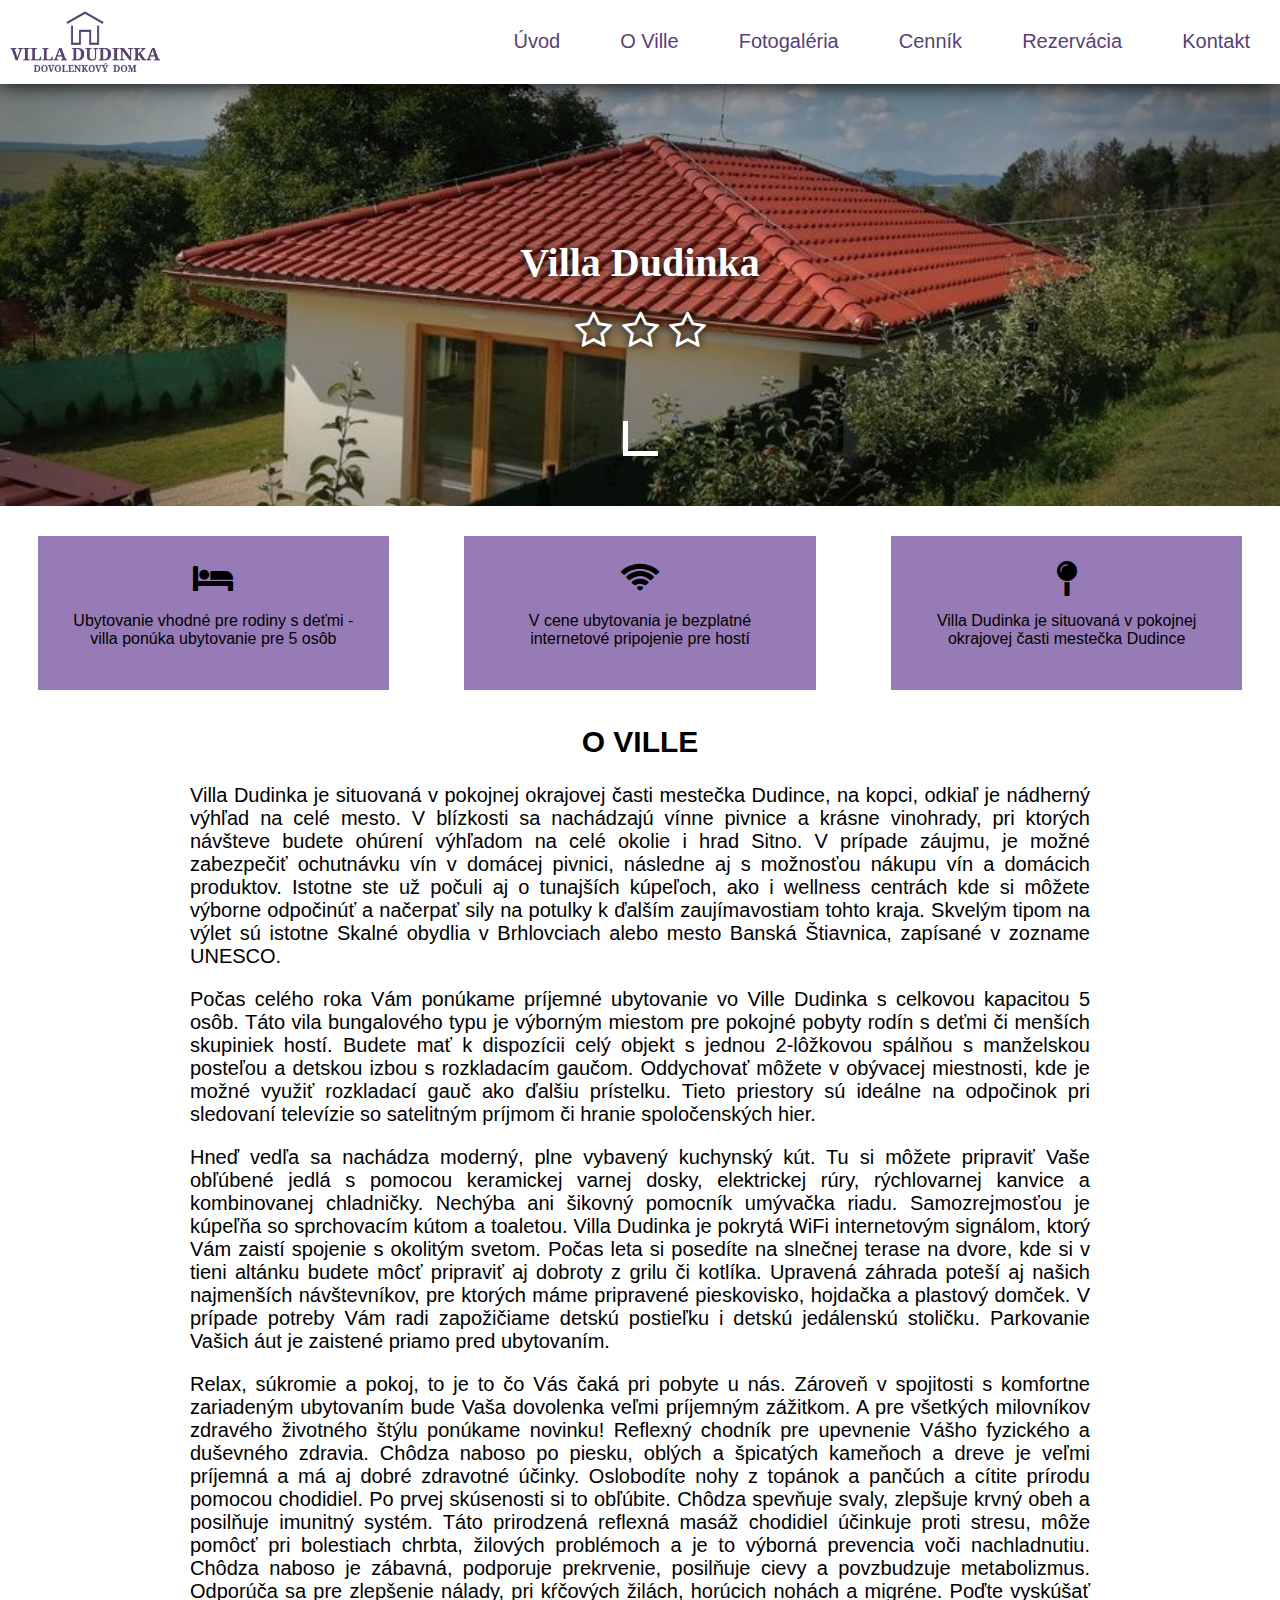
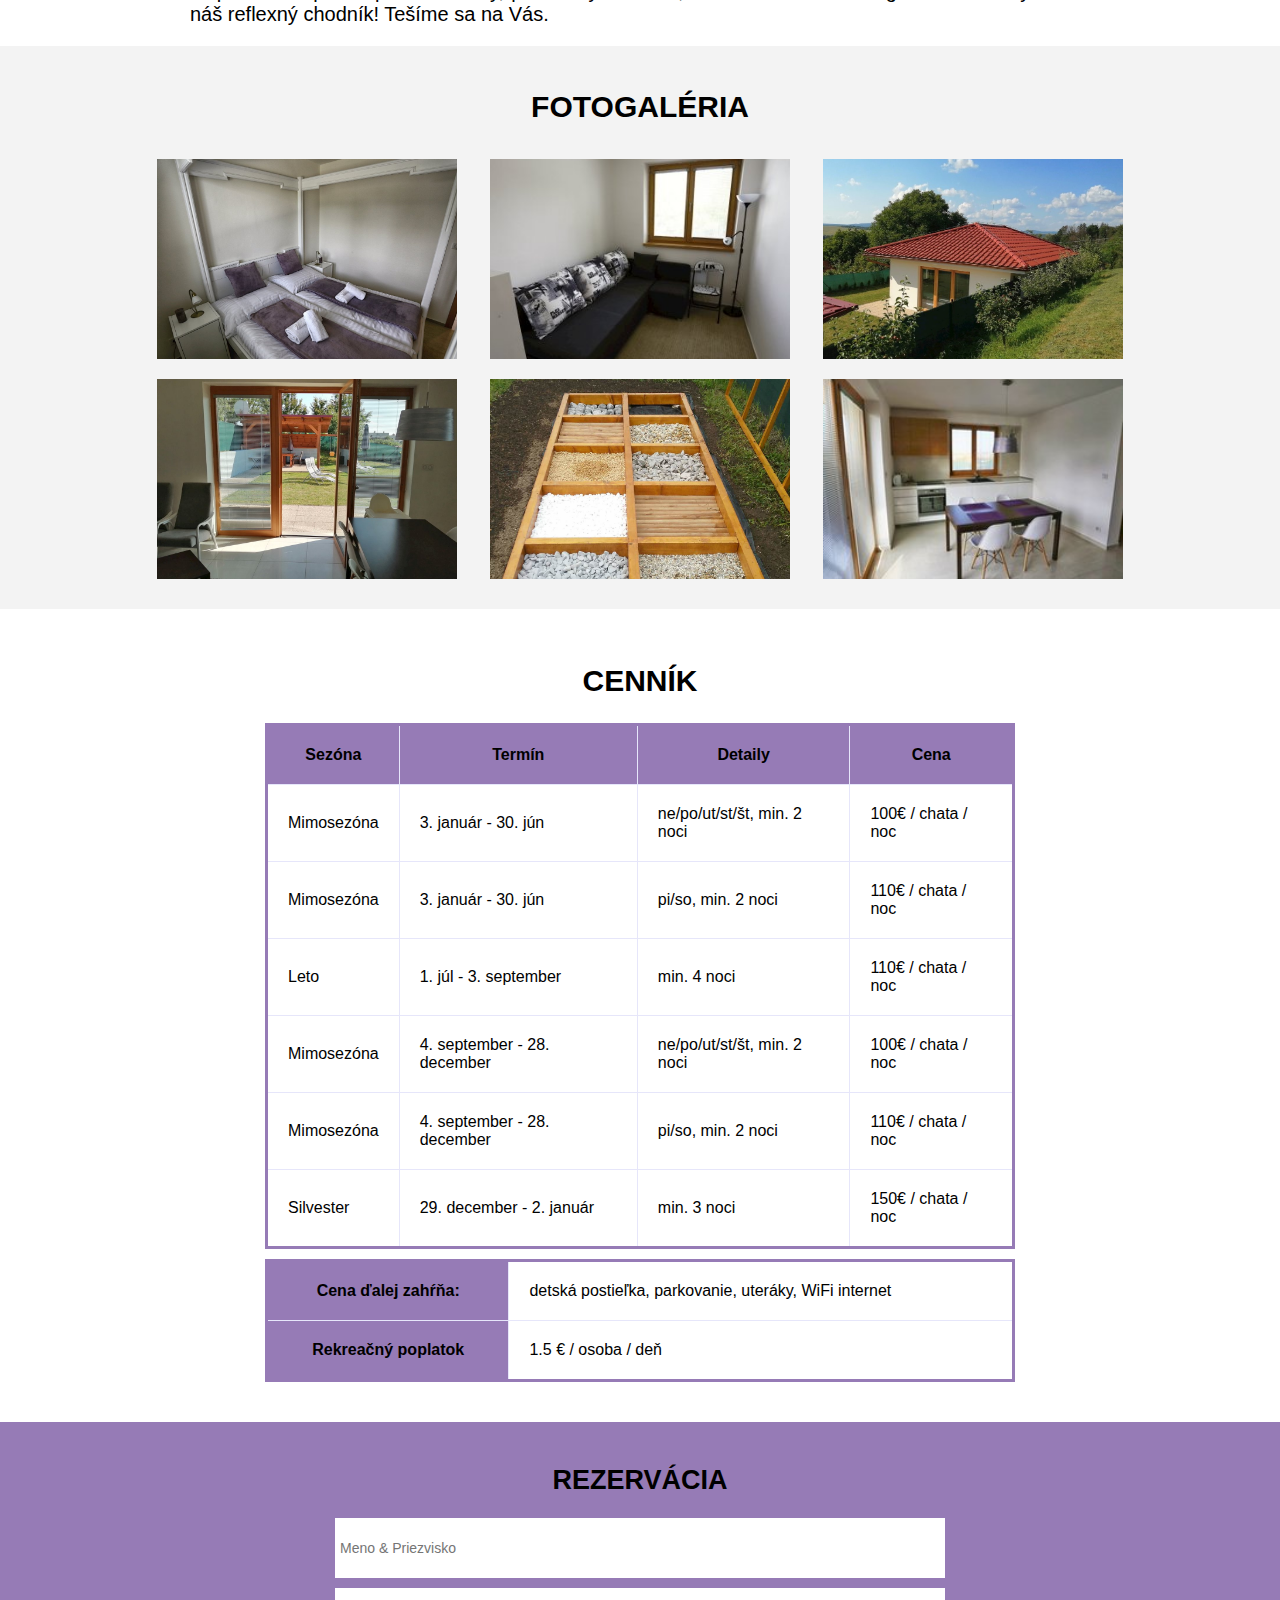
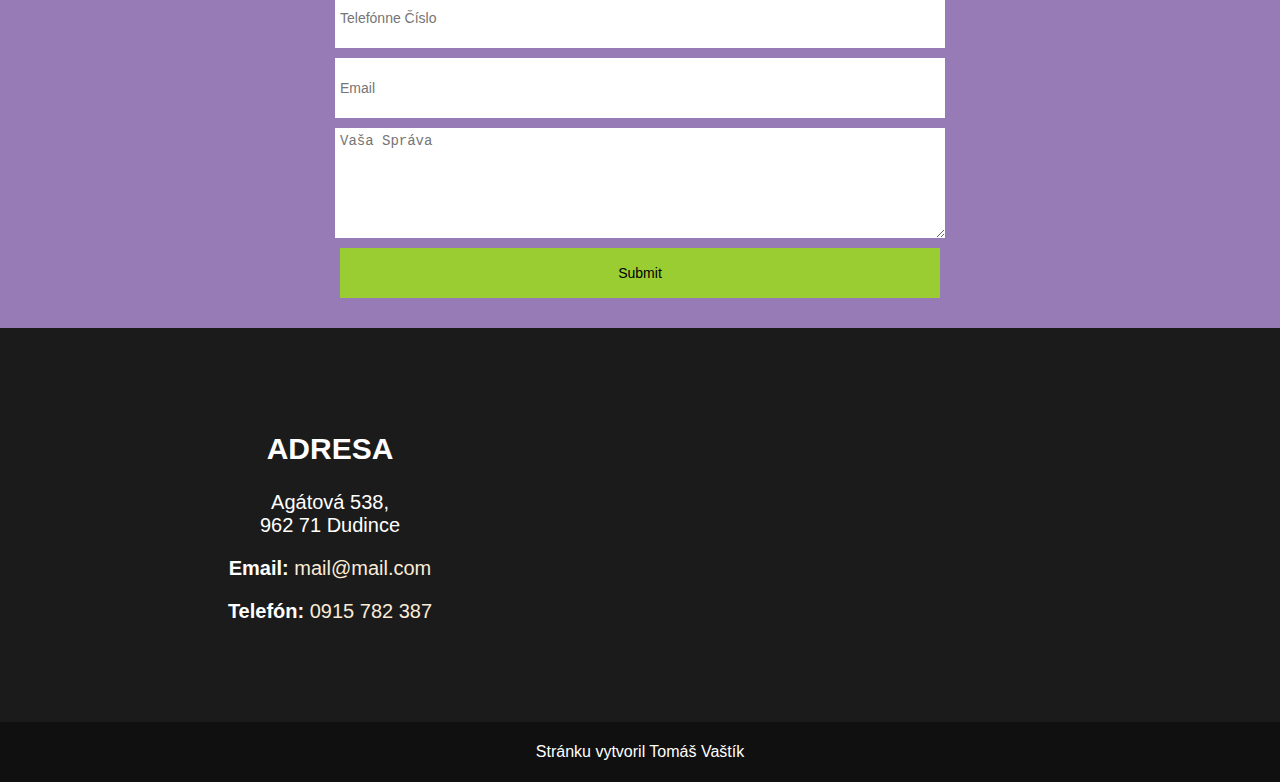
==== index.html @ 255a2dc9 "Added websites files on GitHub" ====
<!DOCTYPE html>
<html lang="sk">
    <head>
        <meta name="viewport" content="width=device-width, initial-scale=1.0">
        <link rel="stylesheet" href="styles.css">
        <link rel="stylesheet" href="https://cdnjs.cloudflare.com/ajax/libs/font-awesome/4.7.0/css/font-awesome.min.css">
        <script src="script.js"></script>
    </head>
    
    <body>
        <header>
            <nav id="topnav">
                <div class="logo">
                    <a href="index.html"><img src="images/logo.png" id="logo" alt="Logo Webstránky"></a>
                </div>
                
                <div id="odkazy">
                    <a href="#topnav">Úvod</a>
                    <a href="#o-ville">O Ville</a>
                    <a href="#fotogaleria">Fotogaléria</a>
                    <a href="#cennik">Cenník</a>
                    <a href="#rezervacia">Rezervácia</a>
                    <a href="#kontakt">Kontakt</a>
                </div>
                
                <button class="hamburger-menu" onclick="myFunction()">
                    <span></span>
                    <span></span>
                </button>
            </nav>
        </header>
        <section class="banner">
            <h1>
                Villa Dudinka<br>
                <div class="hviezdy">
                <i class="fa fa-star-o" aria-hidden="true"></i>
                <i class="fa fa-star-o" aria-hidden="true"></i>
                <i class="fa fa-star-o" aria-hidden="true"></i>
                </div>

            </h1>
            <div class="sipka">
                <i></i>
            </div>
        </section>
        
        <section class="vyhody-ubytovania">
            <div class="block">
                <i class="fa fa-bed" aria-hidden="true"></i>
                <p>
                    Ubytovanie vhodné pre rodiny s deťmi - villa ponúka ubytovanie pre 5 osôb
                </p>
            </div>
            
            <div class="block">
                <i class="fa fa-wifi" aria-hidden="true"></i>
                <p>
                    V cene ubytovania je bezplatné internetové pripojenie pre hostí
                </p>
            </div>
            
            <div class="block">
                <i class="fa fa-map-pin" aria-hidden="true"></i>
                <p>
                    Villa Dudinka je situovaná v pokojnej okrajovej časti mestečka Dudince
                </p>
            </div>
        </section>
        
        <section id="o-ville">
            <h2>O Ville</h2>
            <p>
                Villa Dudinka je situovaná v pokojnej okrajovej časti mestečka Dudince, na kopci, odkiaľ je nádherný výhľad na celé mesto. V blízkosti sa nachádzajú vínne pivnice a krásne vinohrady, pri ktorých návšteve budete ohúrení výhľadom na celé okolie i hrad Sitno. V prípade záujmu, je možné zabezpečiť ochutnávku vín v domácej pivnici, následne aj s možnosťou nákupu vín a domácich produktov. Istotne ste už počuli aj o tunajších kúpeľoch, ako i wellness centrách kde si môžete výborne odpočinúť a načerpať sily na potulky k ďalším zaujímavostiam tohto kraja. Skvelým tipom na výlet sú istotne Skalné obydlia v Brhlovciach alebo mesto Banská Štiavnica, zapísané v zozname UNESCO.
            </p>
            
            <p>
                Počas celého roka Vám ponúkame príjemné ubytovanie vo Ville Dudinka s celkovou kapacitou 5 osôb. Táto vila bungalového typu je výborným miestom pre pokojné pobyty rodín s deťmi či menších skupiniek hostí. Budete mať k dispozícii celý objekt s jednou 2-lôžkovou spálňou s manželskou posteľou a detskou izbou s rozkladacím gaučom. Oddychovať môžete v obývacej miestnosti, kde je možné využiť rozkladací gauč ako ďalšiu prístelku. Tieto priestory sú ideálne na odpočinok pri sledovaní televízie so satelitným príjmom či hranie spoločenských hier.
            </p>
            
            <p>
                Hneď vedľa sa nachádza moderný, plne vybavený kuchynský kút. Tu si môžete pripraviť Vaše obľúbené jedlá s pomocou keramickej varnej dosky, elektrickej rúry, rýchlovarnej kanvice a kombinovanej chladničky. Nechýba ani šikovný pomocník umývačka riadu. Samozrejmosťou je kúpeľňa so sprchovacím kútom a toaletou. Villa Dudinka je pokrytá WiFi internetovým signálom, ktorý Vám zaistí spojenie s okolitým svetom. Počas leta si posedíte na slnečnej terase na dvore, kde si v tieni altánku budete môcť pripraviť aj dobroty z grilu či kotlíka. Upravená záhrada poteší aj našich najmenších návštevníkov, pre ktorých máme pripravené pieskovisko, hojdačka a plastový domček. V prípade potreby Vám radi zapožičiame detskú postieľku i detskú jedálenskú stoličku. Parkovanie Vašich áut je zaistené priamo pred ubytovaním.
            </p>
            
            <p>
                Relax, súkromie a pokoj, to je to čo Vás čaká pri pobyte u nás. Zároveň v spojitosti s komfortne zariadeným ubytovaním bude Vaša dovolenka veľmi príjemným zážitkom. A pre všetkých milovníkov zdravého životného štýlu ponúkame novinku! Reflexný chodník pre upevnenie Vášho fyzického a duševného zdravia. Chôdza naboso po piesku, oblých a špicatých kameňoch a dreve je veľmi príjemná a má aj dobré zdravotné účinky. Oslobodíte nohy z topánok a pančúch a cítite prírodu pomocou chodidiel. Po prvej skúsenosti si to obľúbite. Chôdza spevňuje svaly, zlepšuje krvný obeh a posilňuje imunitný systém. Táto prirodzená reflexná masáž chodidiel účinkuje proti stresu, môže pomôcť pri bolestiach chrbta, žilových problémoch a je to výborná prevencia voči nachladnutiu. Chôdza naboso je zábavná, podporuje prekrvenie, posilňuje cievy a povzbudzuje metabolizmus. Odporúča sa pre zlepšenie nálady, pri kŕčových žilách, horúcich nohách a migréne. Poďte vyskúšať náš reflexný chodník! Tešíme sa na Vás.
            </p>
        </section>
        
        <section id="fotogaleria">
            <h2>Fotogaléria</h2>
            <div class="fotky">
                <img src="images/villa-dudinka1.jpg" alt="Spálňa">
                <img src="images/villa-dudinka2.jpg" alt="Obývačka">
                <img src="images/villa-dudinka_main.jpg" alt="Interiér Villa Dudinka">
                <img src="images/villa-dudinka3.jpg" alt="Obývačka">
                <img src="images/villa-dudinka4.jpg" alt="Ihrisko">
                <img src="images/villa-dudinka5.jpg" alt="Kuchyňa">
            </div>
        </section>
        
        <section id="cennik">
            <h2>Cenník</h2>
            <table>
                    <tr>
                        <th>Sezóna</th>
                        <th>Termín</th>
                        <th>Detaily</th>
                        <th>Cena</th>
                    </tr>
                
                    <tr>
                        <td>Mimosezóna</td>
                        <td>3. január - 30. jún</td>
                        <td>ne/po/ut/st/št, min. 2 noci</td>
                        <td>100€ / chata / noc</td>
                    </tr>
                    
                    <tr>
                        <td>Mimosezóna</td>
                        <td>3. január - 30. jún</td>
                        <td>pi/so, min. 2 noci</td>
                        <td>110€ / chata / noc</td>
                    </tr>
                    
                    <tr>
                        <td>Leto</td>
                        <td>1. júl - 3. september</td>
                        <td>min. 4 noci</td>
                        <td>110€ / chata / noc</td>
                    </tr>
                    
                    <tr>
                        <td>Mimosezóna</td>
                        <td>4. september - 28. december</td>
                        <td>ne/po/ut/st/št, min. 2 noci</td>
                        <td>100€ / chata / noc</td>
                    </tr>
                    
                    <tr>
                        <td>Mimosezóna</td>
                        <td>4. september - 28. december</td>
                        <td>pi/so, min. 2 noci</td>
                        <td>110€ / chata / noc</td>
                    </tr>
                    
                    <tr>
                        <td>Silvester</td>
                        <td>29. december - 2. január</td>
                        <td>min. 3 noci</td>
                        <td>150€ / chata / noc</td>
                    </tr>
            </table>
            
            <table>
                <tr>
                    <th>Cena ďalej zahŕňa:</th>
                    <td colspan="3">detská postieľka, parkovanie, uteráky, WiFi internet</td>
                </tr>
                    
                <tr>
                    <th>Rekreačný poplatok</th>
                    <td colspan="3">1.5 € / osoba / deň</td>
                </tr>
            </table>
        </section>
        
        <section id="rezervacia">
            <form>
                <h2>Rezervácia</h2>
                <input type="text" placeholder="Meno & Priezvisko">
                <input type="tel" placeholder="Telefónne Číslo">
                <input type="email" placeholder="Email">
                <textarea placeholder="Vaša Správa"></textarea>
                <input type="submit" id="odoslat">
            </form>
        </section>
        
        <section id="kontakt">
            <div class="informacie">
                <h2>Adresa</h2>
                <p>
                    Agátová 538,<br>
                    962 71 Dudince
                </p>
                
                <p>
                    <strong>Email:</strong>
                    <a href="mailto:">mail@mail.com</a>
                </p>
                
                <p>
                    <strong>Telefón:</strong>
                    <a href="tel:0915782387">0915 782 387</a>
                </p>
                
            </div>
            
            <div class="mapa">
                <iframe src="https://www.google.com/maps/embed?pb=!1m18!1m12!1m3!1d2661.1757212983925!2d18.893672576424695!3d48.16469447124642!2m3!1f0!2f0!3f0!3m2!1i1024!2i768!4f13.1!3m3!1m2!1s0x476abf798e3a2253%3A0x90faae864d7b4beb!2sVilla%20Dudinka!5e0!3m2!1ssk!2ssk!4v1697804539727!5m2!1ssk!2ssk" width="600" height="450" style="border:0;" allowfullscreen="" loading="lazy" referrerpolicy="no-referrer-when-downgrade">
                </iframe>
            </div>
        </section>
        <footer>
            <p>Stránku vytvoril Tomáš Vaštík</p>
        </footer>
    </body>
</html>
---- styles.css ----
*{
    scroll-behavior: smooth;
}

body{
    background-color: ;
    font-family: sans-serif;
    margin: 0;
    padding: 0;
}

nav{
    box-shadow: 0px 0px 20px black;
    overflow: hidden;
    position: relative;
}

nav a{
    margin: auto;
    float: left;
}

#logo{
    padding: 7px;
    display: block;
    margin: auto;
    height: 70px;
}

#odkazy{
    float: right;
}

#odkazy a{
    padding: 30px;
    display: block;
    color: #583F74;
    text-decoration: none;
    font-size: 20px;
}

#odkazy a:hover{
    background-color: #E6E6FA;
}

.hamburger-menu{
    display: none;
}

@media screen and (max-width: 750px){
    #odkazy{
        display: none;
    }
    
    #odkazy a{
        padding: 15px;
        width: 100%;
        text-align: center;
    }
    
    .hamburger-menu{
        padding: 25px;
        margin-left: auto;
        border: none;
        background-color: white;
        display: block;
    }
    
    .hamburger-menu span{
        border-radius: 1px;
        display: block;
        width: 35px;
        height: 7px;
        border-top: 5px solid black;
        border-bottom: 5px solid black;
        margin-bottom: -5px;
    }
    
    #logo{
        height: 60px;
    }
}

h2{
    text-transform: uppercase;
    text-align: center;
    font-size: 30px;
}

.banner{
    box-shadow: 0px 0px 1000px black inset;
    background-size: cover;
    padding-top: 10%;
    padding-bottom: 50px;
    background-repeat: no-repeat;
    background-position: center;
    background-image: url(images/villa-dudinka_main.jpg);
}

.banner h1{
    font-family: Georgia;
    text-shadow: 0px 0px 10px black;
    font-size: 40px;
    color: white;
    text-align: center;
}

.hviezdy i{
    padding-top: 2%;
}

.sipka{
    padding-top: 3%;
}

.sipka i{
    display: block;
    margin-left: auto;
    margin-right: auto;
    animation: updown 1.6s;
    animation-iteration-count: infinite;
    width: 30px;
    height: 30px;
    border-left: 5px solid white;
    border-bottom: 5px solid white;
}

@keyframes updown{
  0% { transform: translate(1px, 0px) rotate(-45deg)}
  10% { transform: translate(1px, 2px) rotate(-45deg)}
  20% { transform: translate(1px, 4px) rotate(-45deg)}
  30% { transform: translate(1px, 6px) rotate(-45deg)}
  40% { transform: translate(1px, 8px) rotate(-45deg)}
  50% { transform: translate(1px, 10px) rotate(-45deg)}
  60% { transform: translate(1px, 8px) rotate(-45deg)}
  70% { transform: translate(1px, 6px) rotate(-45deg)}
  80% { transform: translate(1px, 4px) rotate(-45deg)}
  90% { transform: translate(1px, 2px) rotate(-45deg)}
  100% { transform: translate(1px, 0px) rotate(-45deg)}
}
@media screen and (max-width: 750px){
    .banner h1{
        font-size: 30px;
    }
    
    .sipka i{
        width: 20px;
        height: 20px;
    }
}

.vyhody-ubytovania{
    margin-top: 20px;
    margin-bottom: 20px;
    display: flex;
    flex-wrap: wrap;
}

.vyhody-ubytovania .block{
    background-color: #967bb6;
    padding: 2%;
    margin: 10px;
    margin-left: auto;
    margin-right: auto;
    width: 300px;
    text-align: center;
}

.block i{
    font-size: 35px;
}

#o-ville{
    text-align: justify;
    margin-left: auto;
    margin-right: auto;
    width: 900px;
    max-width: 85%;
}

#o-ville h2{
    text-transform: uppercase;
    font-size: 30px;
    text-align: center;
}

#o-ville p{
    font-size: 20px;
}

#fotogaleria{
    padding-top: 20px;
    padding-bottom: 20px;
    background-color: #f3f3f3;
}

.fotky{
    margin-left: auto;
    margin-right: auto;
    width: 1000px;
    max-width: 100%;
    display: flex;
    flex-wrap: wrap;
}

#fotogaleria img{
    margin: 10px;
    display: block;
    margin-left: auto;
    margin-right: auto;
    width: 300px;
    max-width: 100%;
    height: 200px;
    object-fit: cover;
}

#cennik{
    padding: 30px;
}

#cennik table{
    margin: 10px;
    width: 750px;
    max-width: 100%;
    border: 3px solid #967bb6;
    border-collapse: collapse;
    margin-left: auto;
    margin-right: auto;
}

#cennik th, #cennik td{
    border: 1px solid #E6E6FA;
    padding: 20px;
}

#cennik th{
    background-color: #967bb6;
}

@media screen and (max-width:750px){
    #cennik td, #cennik th{
        font-size: 12px;
    }
    
    #cennik th, #cennik td{
        padding: 10px;
    }
}

#rezervacia{
    padding-top: 20px;
    padding-bottom: 20px;
    background-color: #967bb6;
}

#rezervacia h2{
    text-align: center;
    font-size: 27px;
}

#rezervacia input, #rezervacia textarea{
    margin-right: auto;
    margin-left: auto;
    display: block;
    border: none;
}

#rezervacia input{
    padding: 5px;
    font-size: 14px;
    margin: 10px;
    margin-left: auto;
    margin-right: auto;
    width: 600px;
    max-width: 90%;
    height: 50px;
    display: block;
}

#rezervacia textarea{
    padding: 5px;
    font-size: 14px;
    height: 100px;
    width: 600px;
    max-width: 90%;
}

#odoslat{
    background-color: yellowgreen;
}

#kontakt{
    padding: 20px;
    background-color: #1b1b1b;
    display: flex;
    flex-wrap: wrap;
}

#kontakt .informacie, #kontakt .mapa{
    flex: 500px
}

#kontakt .informacie{
    color: white;
    margin: auto;
    text-align: center;
}

.informacie h2{
    font-size: 30px;
}

.informacie p{
    font-size: 20px;
}

.informacie a{
    text-decoration: none;
    color: antiquewhite;
}

.adresa{
    margin: auto;
}

iframe{
    margin: auto;
    height: 350px;
    width: 650px;
    max-width: 100%;
}

footer{
    padding: 5px;
    text-align: center;
    color: white;
    background-color: #101010;
}
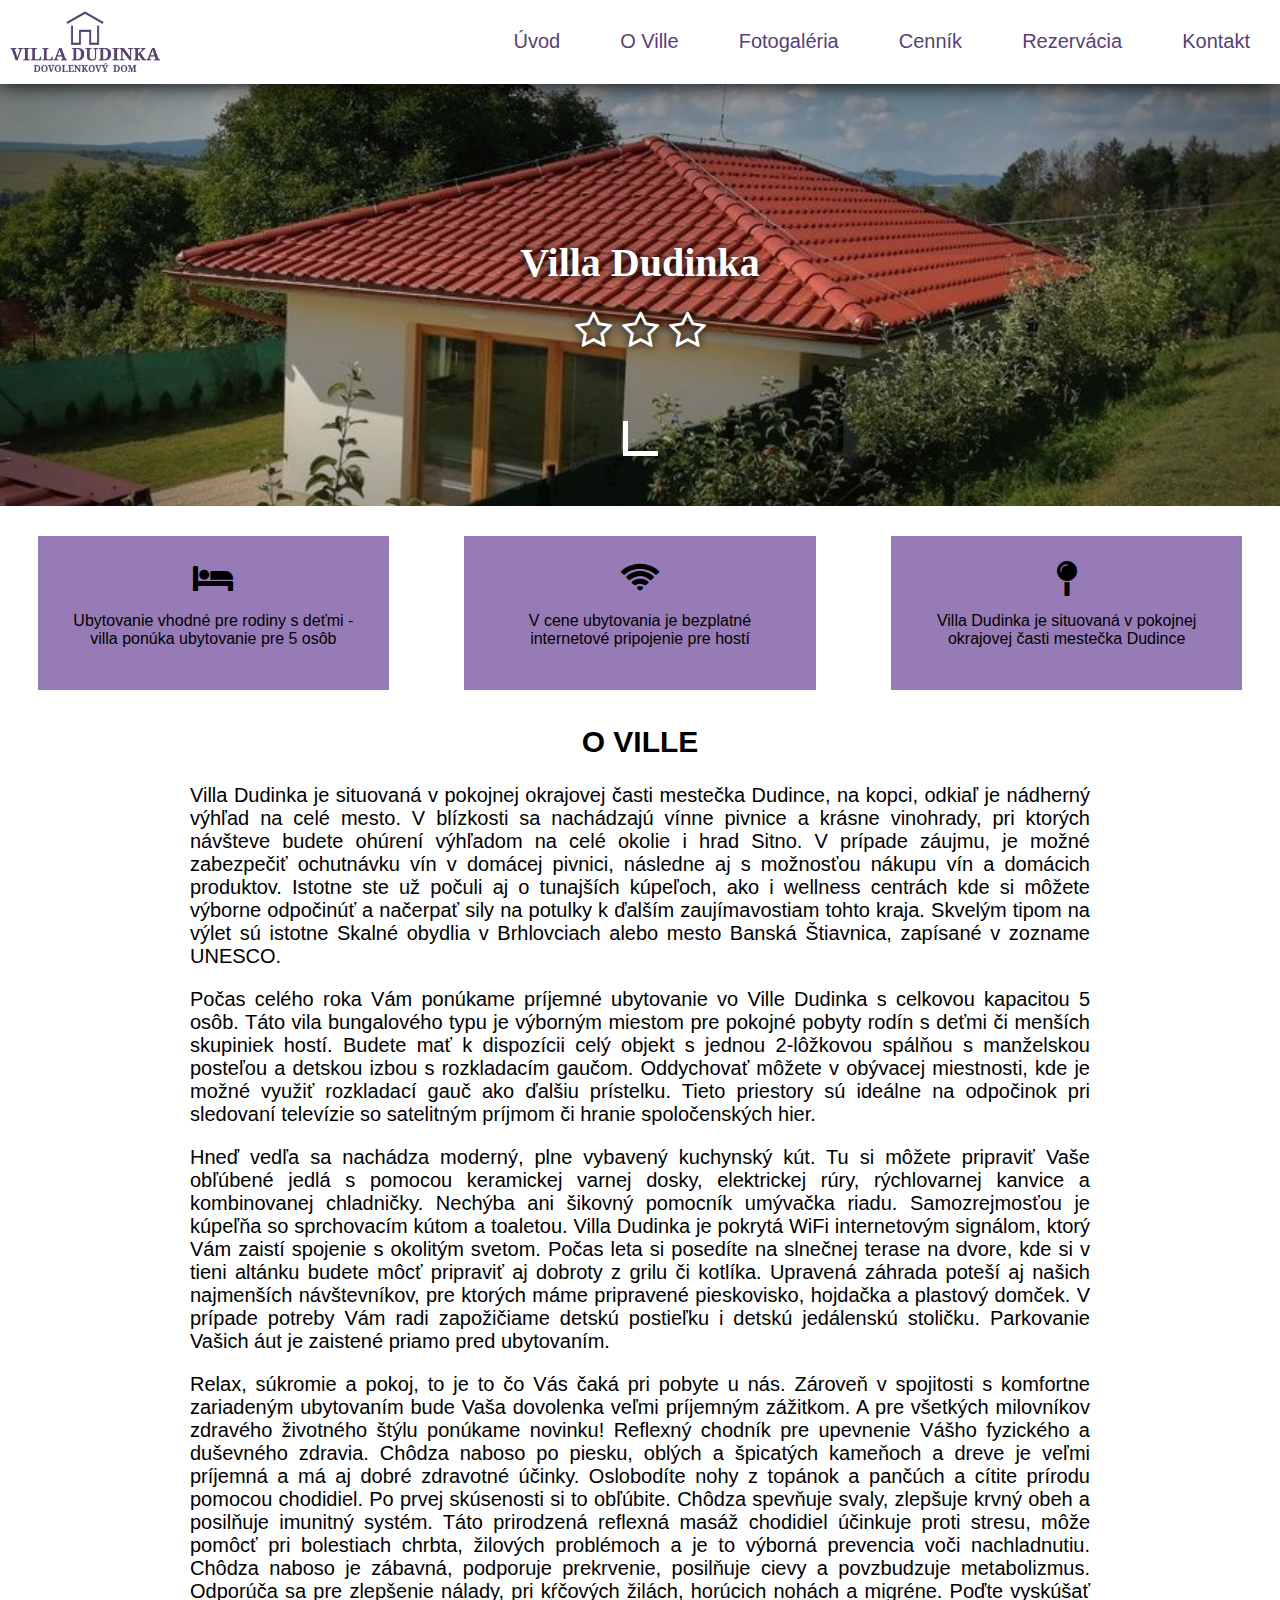
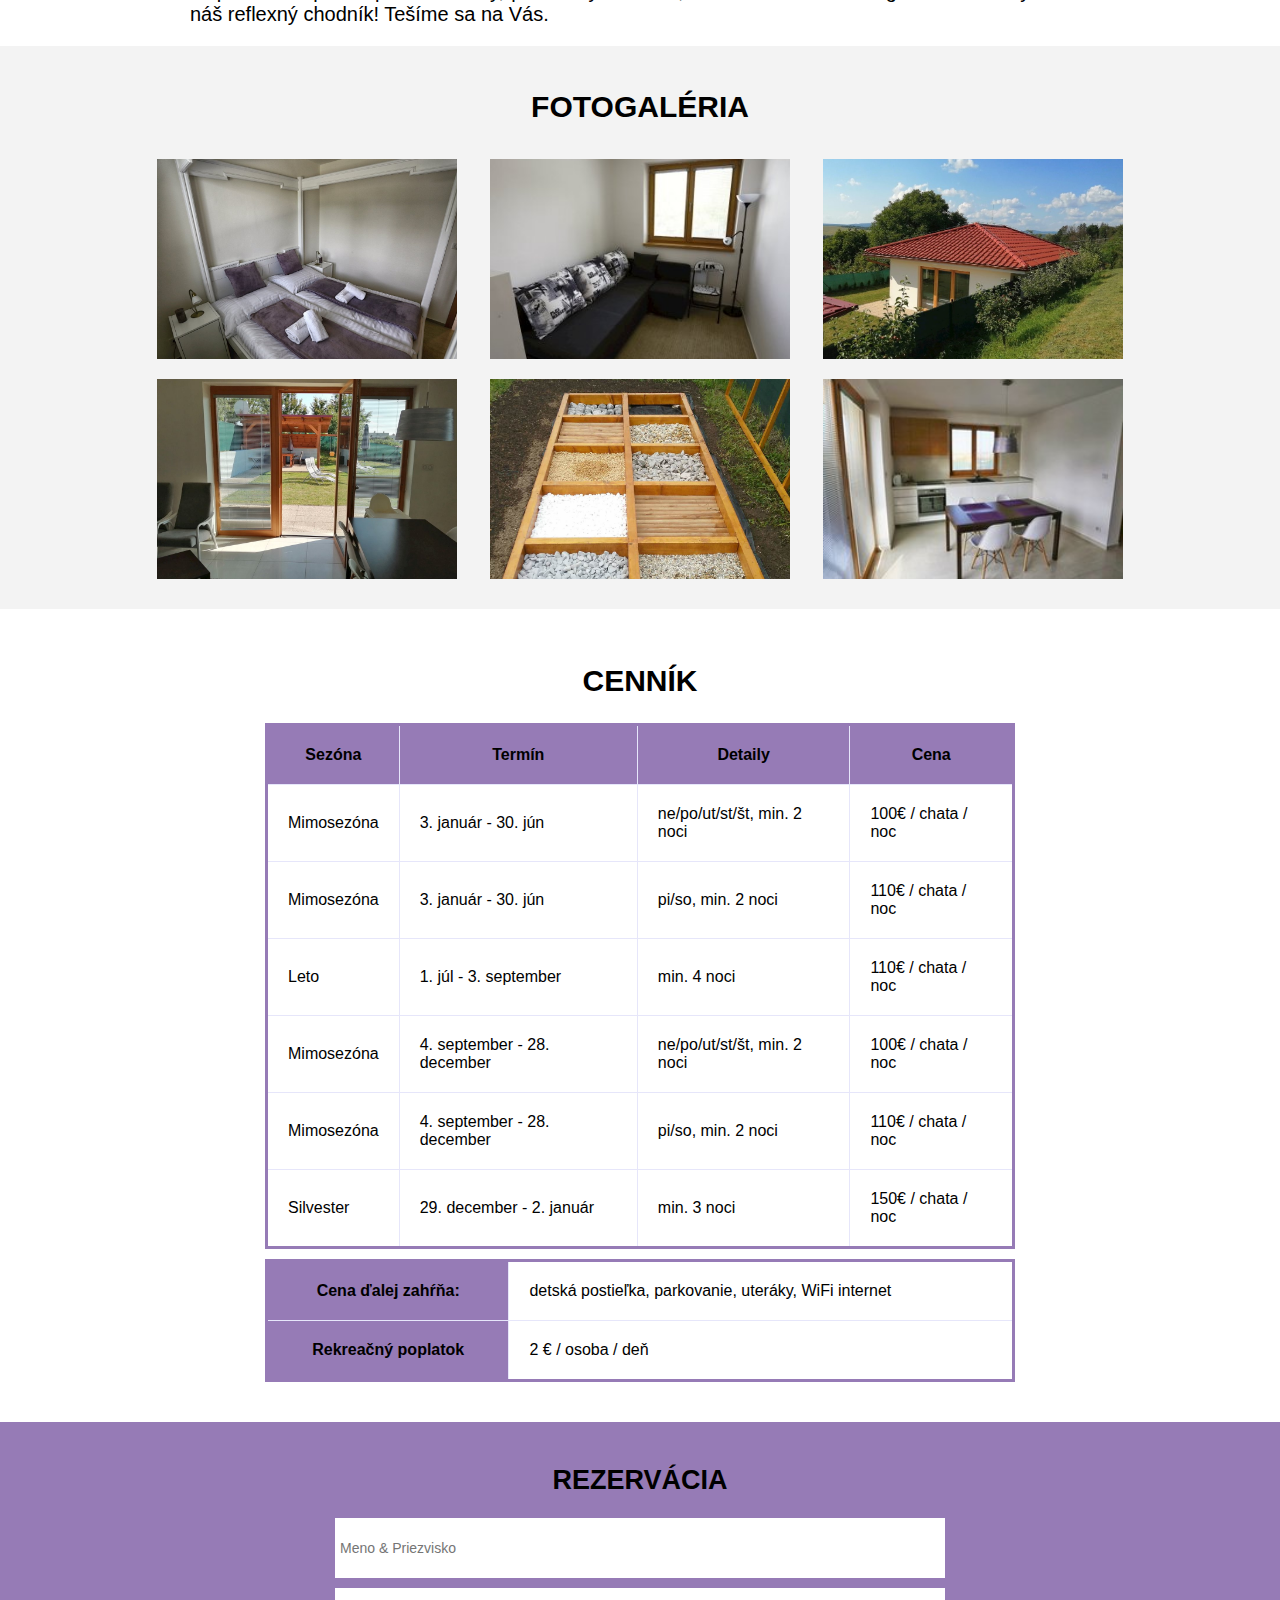
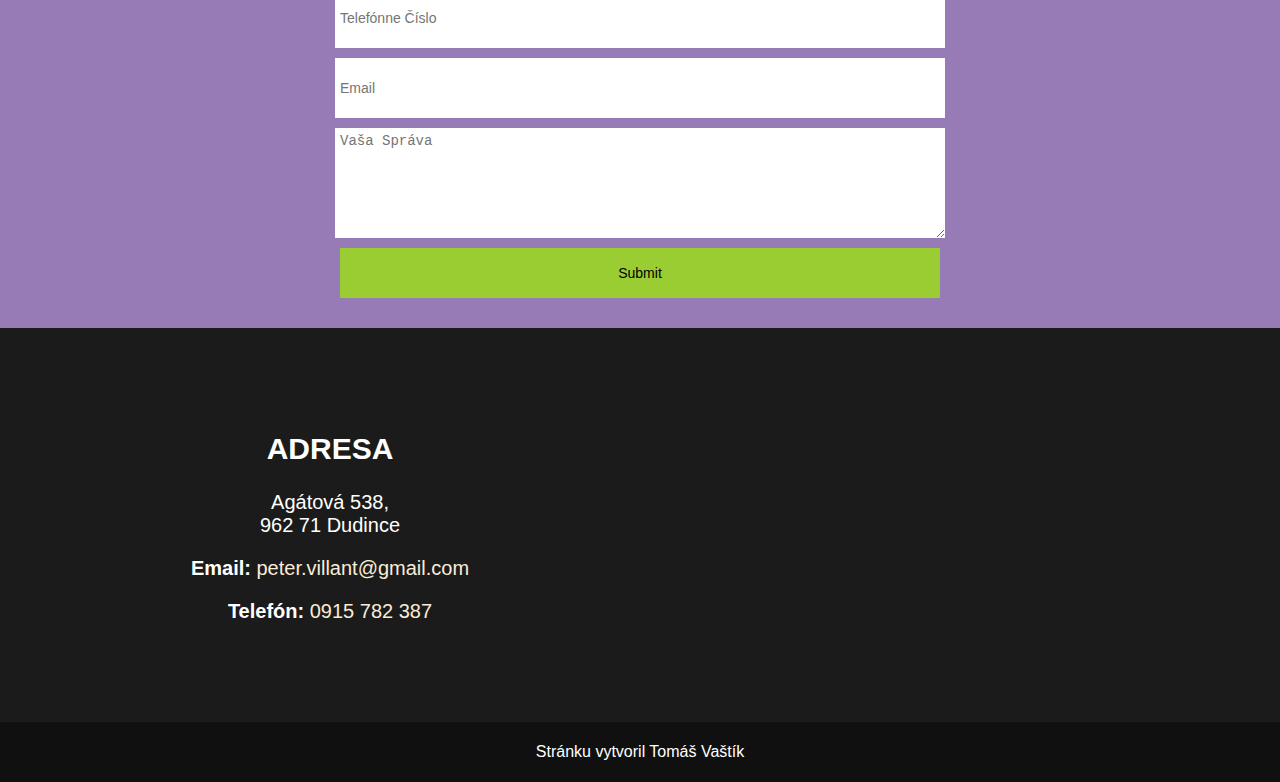
==== commit c544ca13: "Added important meta tags" ====
--- a/index.html
+++ b/index.html
@@ -1,6 +1,10 @@
 <!DOCTYPE html>
 <html lang="sk">
     <head>
+        <title>Villa Dudinka | Ubytovanie Dudince</title>
+        <meta name="description" content="Villa Dudinka je situovaná v pokojnej okrajovej časti mestečka Dudince, na kopci, odkiaľ je nádherný výhľad na celé mesto. V blízkosti sa nachádzajú vínne pivnice a krásne vinohrady, pri ktorých návšteve budete ohúrení výhľadom na celé okolie i hrad Sitno. V prípade záujmu, je možné zabezpečiť ochutnávku vín v domácej pivnici, následne aj s možnosťou nákupu vín a domácich produktov. Istotne ste už počuli aj o tunajších kúpeľoch, ako i wellness centrách kde si môžete výborne odpočinúť a načerpať sily na potulky k ďalším zaujímavostiam tohto kraja. Skvelým tipom na výlet sú istotne Skalné obydlia v Brhlovciach alebo mesto Banská Štiavnica, zapísané v zozname UNESCO.">
+        <meta name="keywords" content="Villa Dudinka, Ubytovanie Dudince, Villa Dudince, Hotel Dudince"
+        <meta charset="utf-8">
         <meta name="viewport" content="width=device-width, initial-scale=1.0">
         <link rel="stylesheet" href="styles.css">
         <link rel="stylesheet" href="https://cdnjs.cloudflare.com/ajax/libs/font-awesome/4.7.0/css/font-awesome.min.css">
@@ -159,7 +163,7 @@
                     
                 <tr>
                     <th>Rekreačný poplatok</th>
-                    <td colspan="3">1.5 € / osoba / deň</td>
+                    <td colspan="3">2 € / osoba / deň</td>
                 </tr>
             </table>
         </section>
@@ -185,7 +189,7 @@
                 
                 <p>
                     <strong>Email:</strong>
-                    <a href="mailto:">mail@mail.com</a>
+                    <a href="mailto:peter.villant@gmail.com">peter.villant@gmail.com</a>
                 </p>
                 
                 <p>
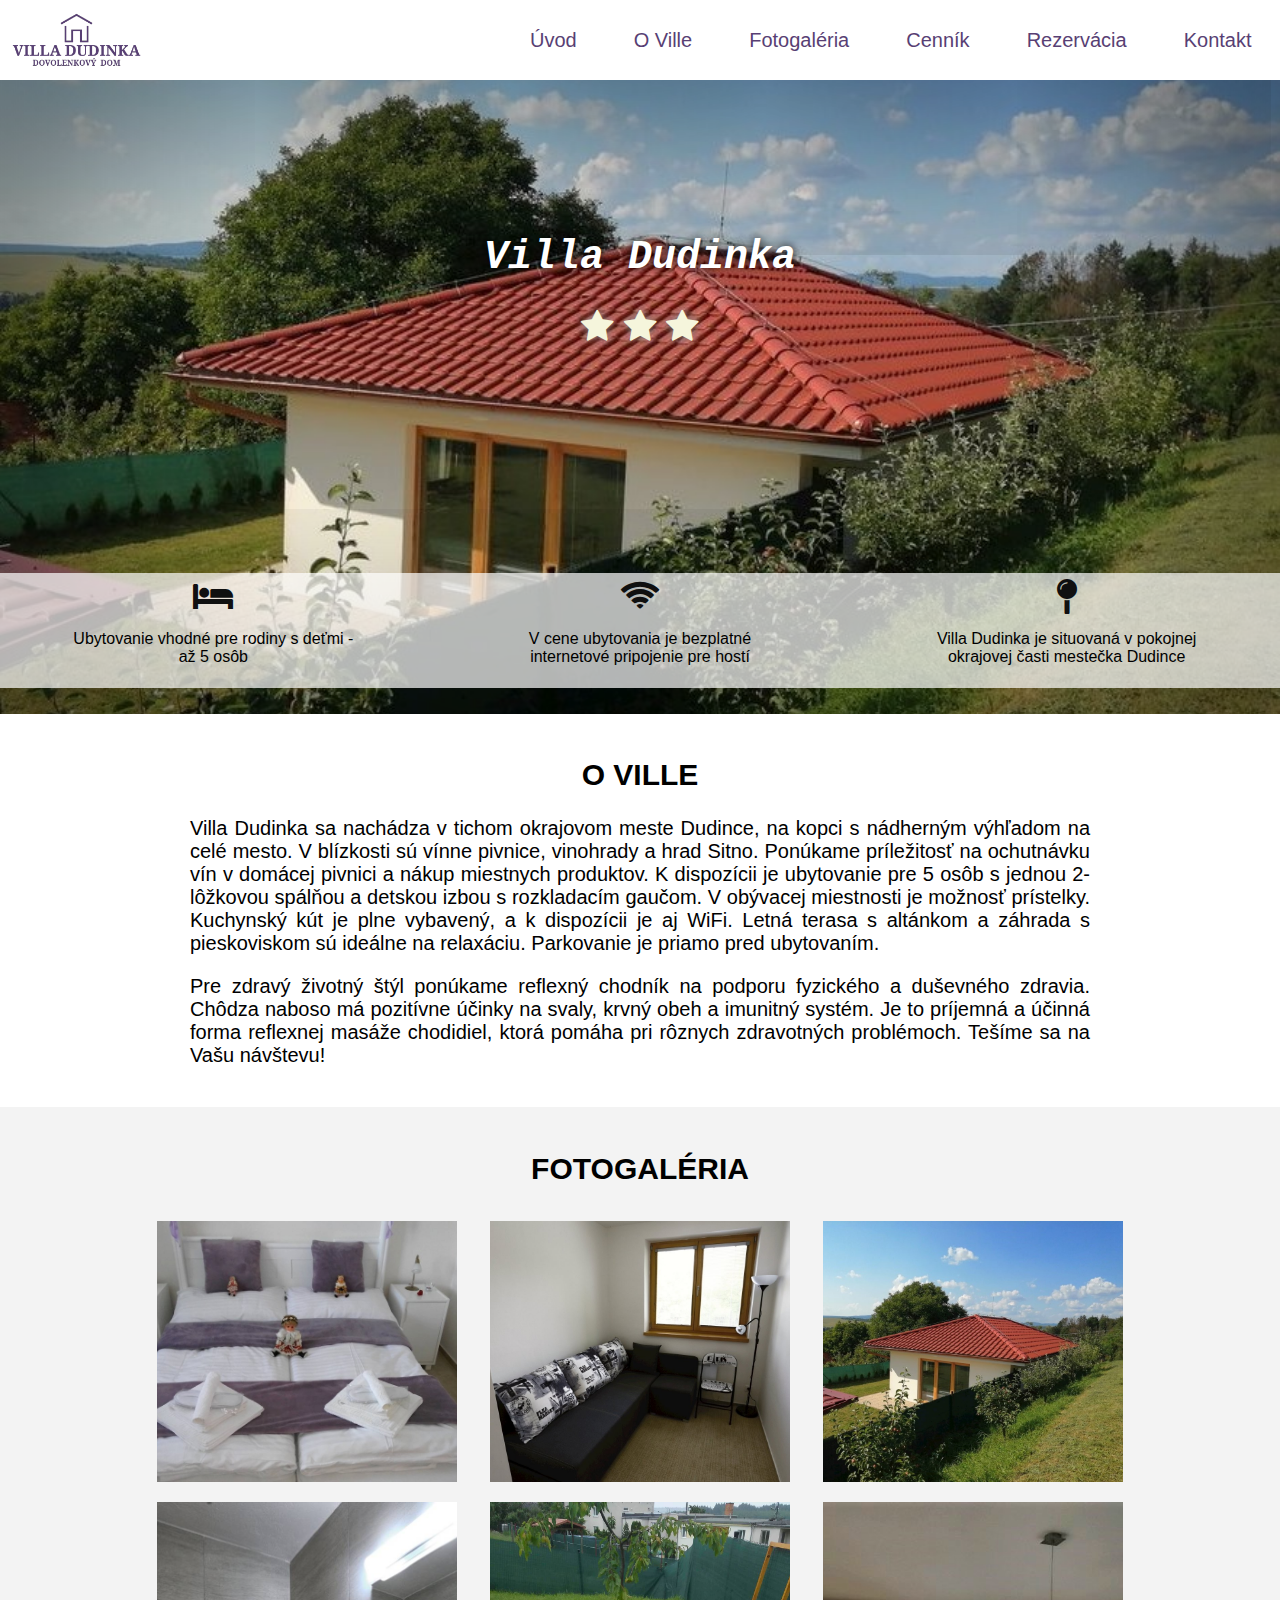
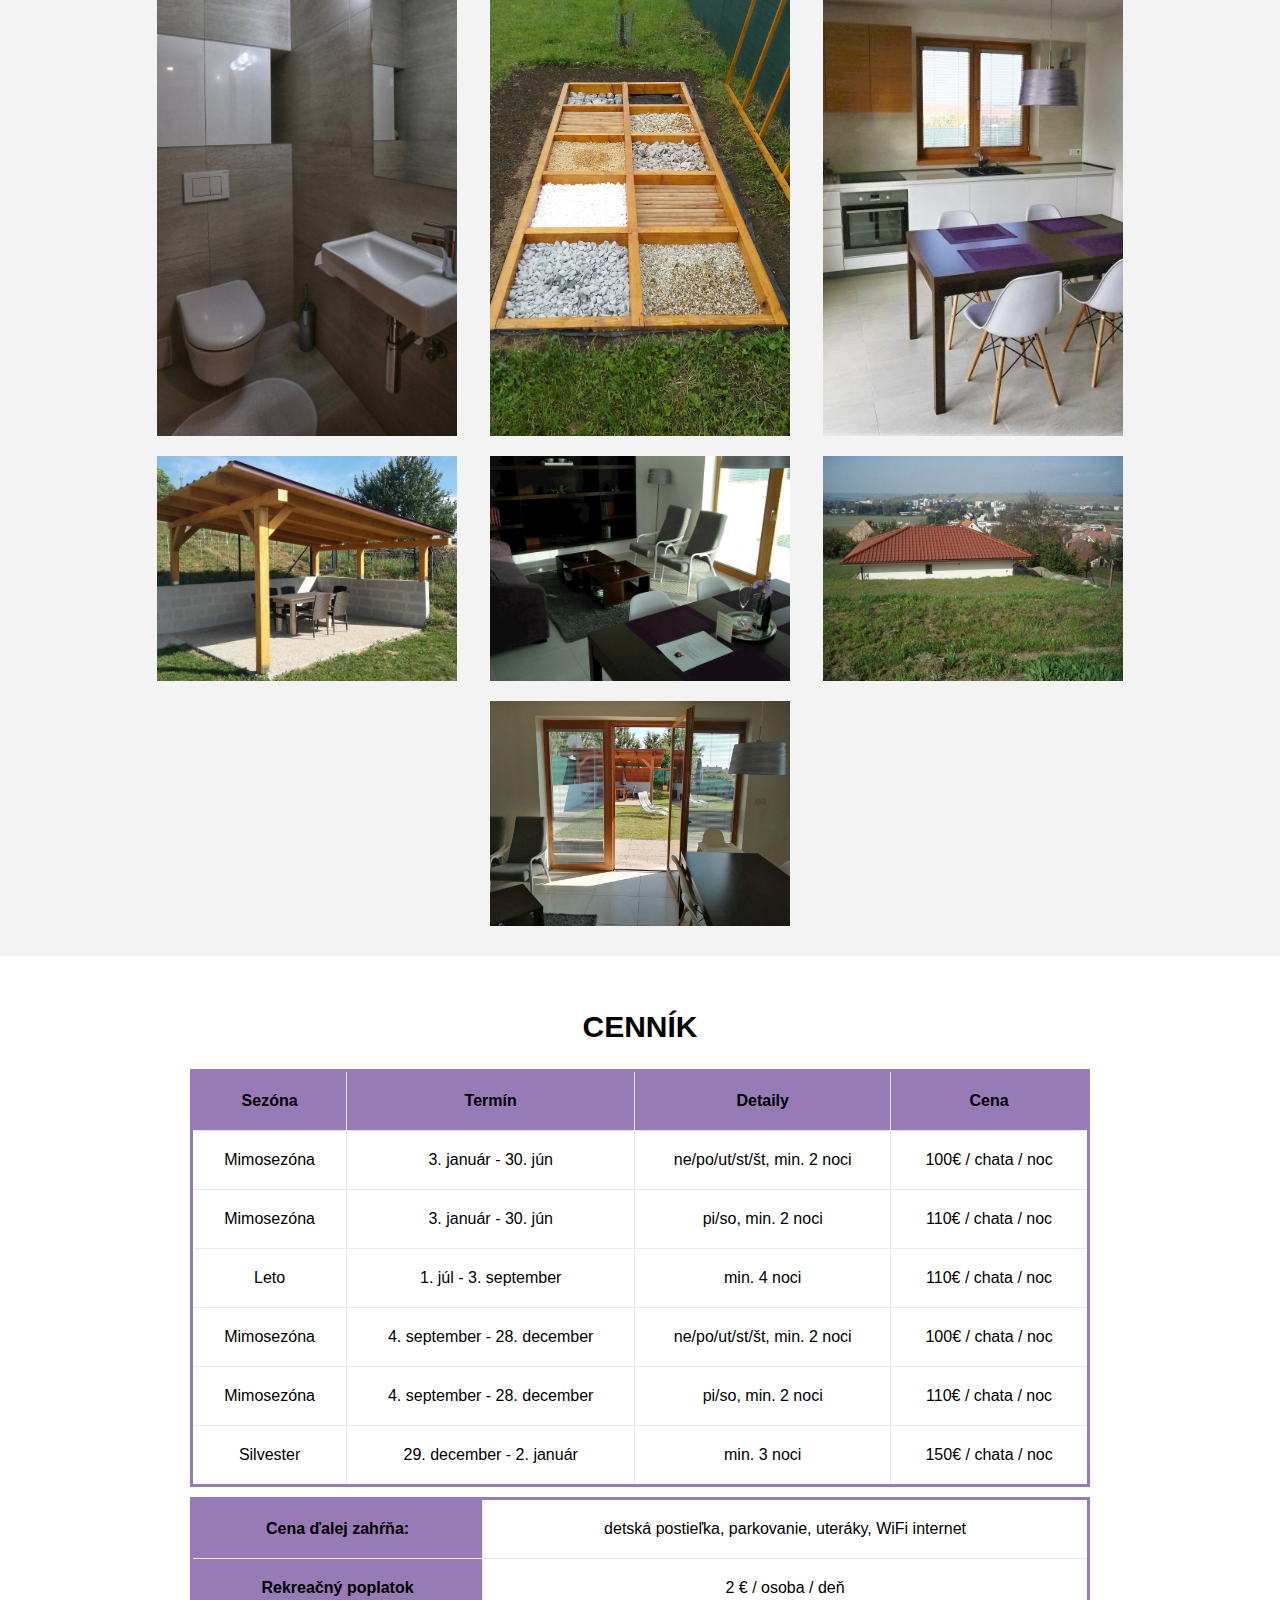
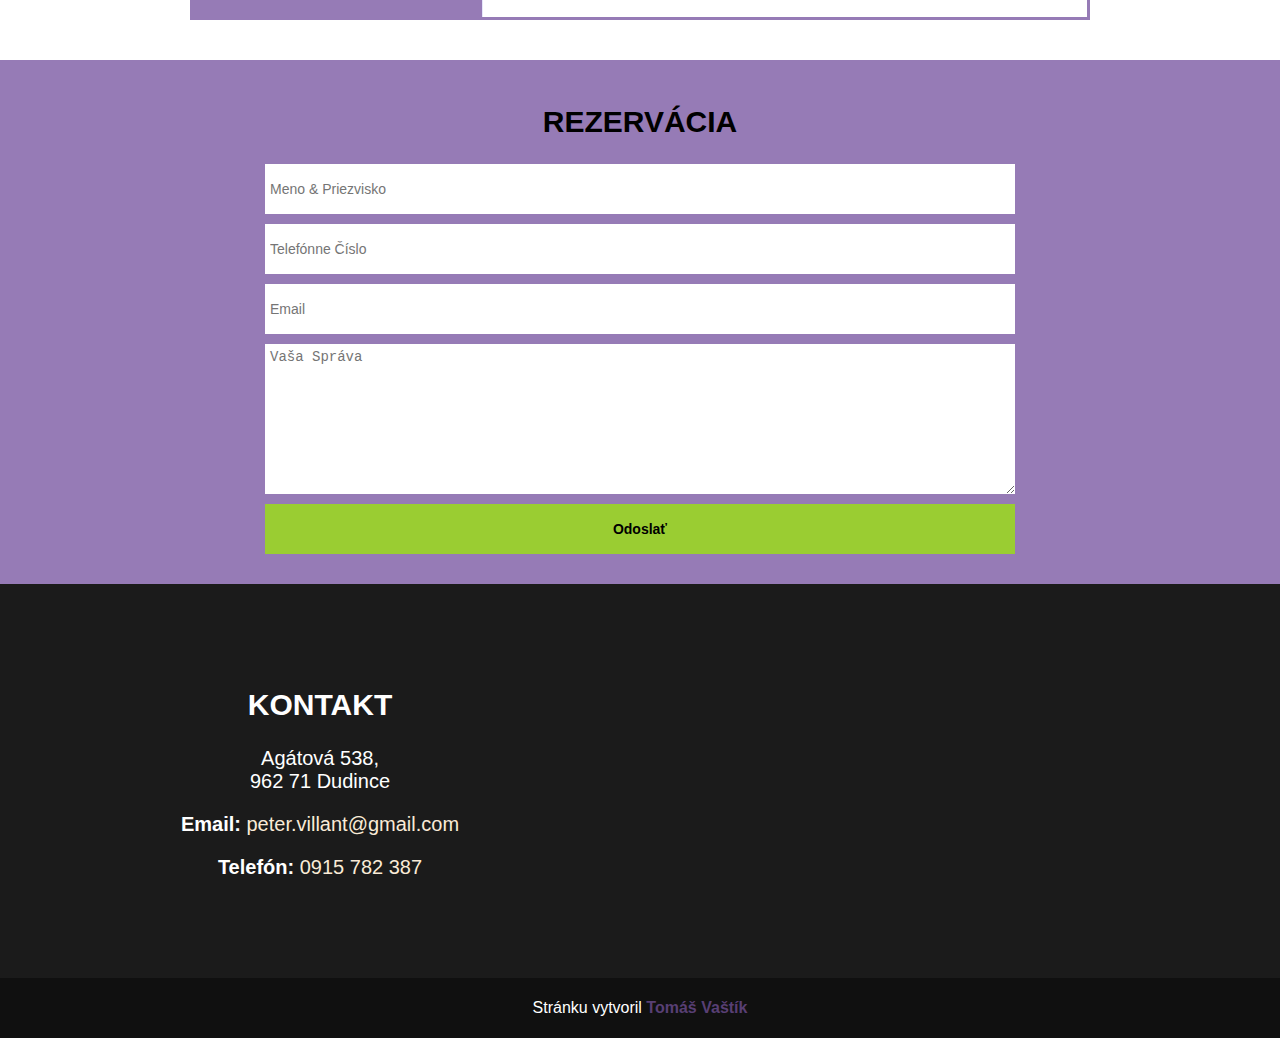
==== commit 80f6fed3: "Redesigned website Optimised for smaller devices Made navigation bar fixed" ====
--- a/index.html
+++ b/index.html
@@ -3,7 +3,7 @@
     <head>
         <title>Villa Dudinka | Ubytovanie Dudince</title>
         <meta name="description" content="Villa Dudinka je situovaná v pokojnej okrajovej časti mestečka Dudince, na kopci, odkiaľ je nádherný výhľad na celé mesto. V blízkosti sa nachádzajú vínne pivnice a krásne vinohrady, pri ktorých návšteve budete ohúrení výhľadom na celé okolie i hrad Sitno. V prípade záujmu, je možné zabezpečiť ochutnávku vín v domácej pivnici, následne aj s možnosťou nákupu vín a domácich produktov. Istotne ste už počuli aj o tunajších kúpeľoch, ako i wellness centrách kde si môžete výborne odpočinúť a načerpať sily na potulky k ďalším zaujímavostiam tohto kraja. Skvelým tipom na výlet sú istotne Skalné obydlia v Brhlovciach alebo mesto Banská Štiavnica, zapísané v zozname UNESCO.">
-        <meta name="keywords" content="Villa Dudinka, Ubytovanie Dudince, Villa Dudince, Hotel Dudince"
+        <meta name="keywords" content="Villa Dudinka, Ubytovanie Dudince, Villa Dudince, Hotel Dudince">
         <meta charset="utf-8">
         <meta name="viewport" content="width=device-width, initial-scale=1.0">
         <link rel="stylesheet" href="styles.css">
@@ -12,14 +12,14 @@
     </head>
     
     <body>
-        <header>
+        <header id="#uvod">
             <nav id="topnav">
                 <div class="logo">
                     <a href="index.html"><img src="images/logo.png" id="logo" alt="Logo Webstránky"></a>
                 </div>
                 
                 <div id="odkazy">
-                    <a href="#topnav">Úvod</a>
+                    <a href="#uvod">Úvod</a>
                     <a href="#o-ville">O Ville</a>
                     <a href="#fotogaleria">Fotogaléria</a>
                     <a href="#cennik">Cenník</a>
@@ -30,158 +30,155 @@
                 <button class="hamburger-menu" onclick="myFunction()">
                     <span></span>
                     <span></span>
+                    <span></span>
                 </button>
             </nav>
+
+            <div class="banner">
+                    <h1>Villa Dudinka</h1>
+
+                    <div class="stars">
+                        <i class="fa fa-star" aria-hidden="true"></i>
+                        <i class="fa fa-star" aria-hidden="true"></i>
+                        <i class="fa fa-star" aria-hidden="true"></i>
+                    </div>
+                    
+                    <div class="vyhody-ubytovania">
+                        <div class="block">
+                            <i class="fa fa-bed" aria-hidden="true"></i>
+        
+                            <p>
+                                Ubytovanie vhodné pre rodiny s deťmi - až 5 osôb
+                            </p>
+                        </div>
+                        
+                        <div class="block">
+                            <i class="fa fa-wifi" aria-hidden="true"></i>
+        
+                            <p>
+                                V cene ubytovania je bezplatné internetové pripojenie pre hostí
+                            </p>
+                        </div>
+                        
+                        <div class="block">
+                            <i class="fa fa-map-pin" aria-hidden="true"></i>
+        
+                            <p>
+                                Villa Dudinka je situovaná v pokojnej okrajovej časti mestečka Dudince
+                            </p>
+                        </div>
+                    </div>
+            </div>  
         </header>
-        <section class="banner">
-            <h1>
-                Villa Dudinka<br>
-                <div class="hviezdy">
-                <i class="fa fa-star-o" aria-hidden="true"></i>
-                <i class="fa fa-star-o" aria-hidden="true"></i>
-                <i class="fa fa-star-o" aria-hidden="true"></i>
+
+        <main>
+            <section id="o-ville">
+                <h2>O Ville</h2>
+
+                <p>Villa Dudinka sa nachádza v tichom okrajovom meste Dudince, na kopci s nádherným výhľadom na celé mesto. V blízkosti sú vínne pivnice, vinohrady a hrad Sitno. Ponúkame príležitosť na ochutnávku vín v domácej pivnici a nákup miestnych produktov. K dispozícii je ubytovanie pre 5 osôb s jednou 2-lôžkovou spálňou a detskou izbou s rozkladacím gaučom. V obývacej miestnosti je možnosť prístelky. Kuchynský kút je plne vybavený, a k dispozícii je aj WiFi. Letná terasa s altánkom a záhrada s pieskoviskom sú ideálne na relaxáciu. Parkovanie je priamo pred ubytovaním.</p>
+                <p>Pre zdravý životný štýl ponúkame reflexný chodník na podporu fyzického a duševného zdravia. Chôdza naboso má pozitívne účinky na svaly, krvný obeh a imunitný systém. Je to príjemná a účinná forma reflexnej masáže chodidiel, ktorá pomáha pri rôznych zdravotných problémoch. Tešíme sa na Vašu návštevu!</p>
+            </section>
+            
+            <section id="fotogaleria">
+                <h2>Fotogaléria</h2>
+
+                <div class="fotky">
+                    <img src="images/villa-dudinka1.jpg" alt="Spálňa">
+                    <img src="images/villa-dudinka2.jpg" alt="Obývačka">
+                    <img src="images/villa-dudinka_main.jpg" alt="Interiér Villa Dudinka">
+                    <img src="images/villa-dudinka3.jpg" alt="Obývačka">
+                    <img src="images/villa-dudinka4.jpg" alt="Ihrisko">
+                    <img src="images/villa-dudinka5.jpg" alt="Kuchyňa">
+                    <img src="images/villa-dudinka6.jpg">
+                    <img src="images/villa-dudinka7.jpg">
+                    <img src="images/villa-dudinka8.jpg">
+                    <img src="images/villa-dudinka9.jpg"
                 </div>
-
-            </h1>
-            <div class="sipka">
-                <i></i>
-            </div>
-        </section>
-        
-        <section class="vyhody-ubytovania">
-            <div class="block">
-                <i class="fa fa-bed" aria-hidden="true"></i>
-                <p>
-                    Ubytovanie vhodné pre rodiny s deťmi - villa ponúka ubytovanie pre 5 osôb
-                </p>
-            </div>
-            
-            <div class="block">
-                <i class="fa fa-wifi" aria-hidden="true"></i>
-                <p>
-                    V cene ubytovania je bezplatné internetové pripojenie pre hostí
-                </p>
-            </div>
-            
-            <div class="block">
-                <i class="fa fa-map-pin" aria-hidden="true"></i>
-                <p>
-                    Villa Dudinka je situovaná v pokojnej okrajovej časti mestečka Dudince
-                </p>
-            </div>
-        </section>
-        
-        <section id="o-ville">
-            <h2>O Ville</h2>
-            <p>
-                Villa Dudinka je situovaná v pokojnej okrajovej časti mestečka Dudince, na kopci, odkiaľ je nádherný výhľad na celé mesto. V blízkosti sa nachádzajú vínne pivnice a krásne vinohrady, pri ktorých návšteve budete ohúrení výhľadom na celé okolie i hrad Sitno. V prípade záujmu, je možné zabezpečiť ochutnávku vín v domácej pivnici, následne aj s možnosťou nákupu vín a domácich produktov. Istotne ste už počuli aj o tunajších kúpeľoch, ako i wellness centrách kde si môžete výborne odpočinúť a načerpať sily na potulky k ďalším zaujímavostiam tohto kraja. Skvelým tipom na výlet sú istotne Skalné obydlia v Brhlovciach alebo mesto Banská Štiavnica, zapísané v zozname UNESCO.
-            </p>
-            
-            <p>
-                Počas celého roka Vám ponúkame príjemné ubytovanie vo Ville Dudinka s celkovou kapacitou 5 osôb. Táto vila bungalového typu je výborným miestom pre pokojné pobyty rodín s deťmi či menších skupiniek hostí. Budete mať k dispozícii celý objekt s jednou 2-lôžkovou spálňou s manželskou posteľou a detskou izbou s rozkladacím gaučom. Oddychovať môžete v obývacej miestnosti, kde je možné využiť rozkladací gauč ako ďalšiu prístelku. Tieto priestory sú ideálne na odpočinok pri sledovaní televízie so satelitným príjmom či hranie spoločenských hier.
-            </p>
-            
-            <p>
-                Hneď vedľa sa nachádza moderný, plne vybavený kuchynský kút. Tu si môžete pripraviť Vaše obľúbené jedlá s pomocou keramickej varnej dosky, elektrickej rúry, rýchlovarnej kanvice a kombinovanej chladničky. Nechýba ani šikovný pomocník umývačka riadu. Samozrejmosťou je kúpeľňa so sprchovacím kútom a toaletou. Villa Dudinka je pokrytá WiFi internetovým signálom, ktorý Vám zaistí spojenie s okolitým svetom. Počas leta si posedíte na slnečnej terase na dvore, kde si v tieni altánku budete môcť pripraviť aj dobroty z grilu či kotlíka. Upravená záhrada poteší aj našich najmenších návštevníkov, pre ktorých máme pripravené pieskovisko, hojdačka a plastový domček. V prípade potreby Vám radi zapožičiame detskú postieľku i detskú jedálenskú stoličku. Parkovanie Vašich áut je zaistené priamo pred ubytovaním.
-            </p>
-            
-            <p>
-                Relax, súkromie a pokoj, to je to čo Vás čaká pri pobyte u nás. Zároveň v spojitosti s komfortne zariadeným ubytovaním bude Vaša dovolenka veľmi príjemným zážitkom. A pre všetkých milovníkov zdravého životného štýlu ponúkame novinku! Reflexný chodník pre upevnenie Vášho fyzického a duševného zdravia. Chôdza naboso po piesku, oblých a špicatých kameňoch a dreve je veľmi príjemná a má aj dobré zdravotné účinky. Oslobodíte nohy z topánok a pančúch a cítite prírodu pomocou chodidiel. Po prvej skúsenosti si to obľúbite. Chôdza spevňuje svaly, zlepšuje krvný obeh a posilňuje imunitný systém. Táto prirodzená reflexná masáž chodidiel účinkuje proti stresu, môže pomôcť pri bolestiach chrbta, žilových problémoch a je to výborná prevencia voči nachladnutiu. Chôdza naboso je zábavná, podporuje prekrvenie, posilňuje cievy a povzbudzuje metabolizmus. Odporúča sa pre zlepšenie nálady, pri kŕčových žilách, horúcich nohách a migréne. Poďte vyskúšať náš reflexný chodník! Tešíme sa na Vás.
-            </p>
-        </section>
-        
-        <section id="fotogaleria">
-            <h2>Fotogaléria</h2>
-            <div class="fotky">
-                <img src="images/villa-dudinka1.jpg" alt="Spálňa">
-                <img src="images/villa-dudinka2.jpg" alt="Obývačka">
-                <img src="images/villa-dudinka_main.jpg" alt="Interiér Villa Dudinka">
-                <img src="images/villa-dudinka3.jpg" alt="Obývačka">
-                <img src="images/villa-dudinka4.jpg" alt="Ihrisko">
-                <img src="images/villa-dudinka5.jpg" alt="Kuchyňa">
-            </div>
-        </section>
-        
-        <section id="cennik">
-            <h2>Cenník</h2>
-            <table>
+            </section>
+            
+            <section id="cennik">
+                <h2>Cenník</h2>
+
+                <table>
+                        <tr>
+                            <th>Sezóna</th>
+                            <th>Termín</th>
+                            <th>Detaily</th>
+                            <th>Cena</th>
+                        </tr>
+                    
+                        <tr>
+                            <td>Mimosezóna</td>
+                            <td>3. január - 30. jún</td>
+                            <td>ne/po/ut/st/št, min. 2 noci</td>
+                            <td>100€ / chata / noc</td>
+                        </tr>
+                        
+                        <tr>
+                            <td>Mimosezóna</td>
+                            <td>3. január - 30. jún</td>
+                            <td>pi/so, min. 2 noci</td>
+                            <td>110€ / chata / noc</td>
+                        </tr>
+                        
+                        <tr>
+                            <td>Leto</td>
+                            <td>1. júl - 3. september</td>
+                            <td>min. 4 noci</td>
+                            <td>110€ / chata / noc</td>
+                        </tr>
+                        
+                        <tr>
+                            <td>Mimosezóna</td>
+                            <td>4. september - 28. december</td>
+                            <td>ne/po/ut/st/št, min. 2 noci</td>
+                            <td>100€ / chata / noc</td>
+                        </tr>
+                        
+                        <tr>
+                            <td>Mimosezóna</td>
+                            <td>4. september - 28. december</td>
+                            <td>pi/so, min. 2 noci</td>
+                            <td>110€ / chata / noc</td>
+                        </tr>
+                        
+                        <tr>
+                            <td>Silvester</td>
+                            <td>29. december - 2. január</td>
+                            <td>min. 3 noci</td>
+                            <td>150€ / chata / noc</td>
+                        </tr>
+                </table>
+                
+                <table>
                     <tr>
-                        <th>Sezóna</th>
-                        <th>Termín</th>
-                        <th>Detaily</th>
-                        <th>Cena</th>
+                        <th>Cena ďalej zahŕňa:</th>
+                        <td colspan="3">detská postieľka, parkovanie, uteráky, WiFi internet</td>
                     </tr>
-                
+                        
                     <tr>
-                        <td>Mimosezóna</td>
-                        <td>3. január - 30. jún</td>
-                        <td>ne/po/ut/st/št, min. 2 noci</td>
-                        <td>100€ / chata / noc</td>
+                        <th>Rekreačný poplatok</th>
+                        <td colspan="3">2 € / osoba / deň</td>
                     </tr>
-                    
-                    <tr>
-                        <td>Mimosezóna</td>
-                        <td>3. január - 30. jún</td>
-                        <td>pi/so, min. 2 noci</td>
-                        <td>110€ / chata / noc</td>
-                    </tr>
-                    
-                    <tr>
-                        <td>Leto</td>
-                        <td>1. júl - 3. september</td>
-                        <td>min. 4 noci</td>
-                        <td>110€ / chata / noc</td>
-                    </tr>
-                    
-                    <tr>
-                        <td>Mimosezóna</td>
-                        <td>4. september - 28. december</td>
-                        <td>ne/po/ut/st/št, min. 2 noci</td>
-                        <td>100€ / chata / noc</td>
-                    </tr>
-                    
-                    <tr>
-                        <td>Mimosezóna</td>
-                        <td>4. september - 28. december</td>
-                        <td>pi/so, min. 2 noci</td>
-                        <td>110€ / chata / noc</td>
-                    </tr>
-                    
-                    <tr>
-                        <td>Silvester</td>
-                        <td>29. december - 2. január</td>
-                        <td>min. 3 noci</td>
-                        <td>150€ / chata / noc</td>
-                    </tr>
-            </table>
-            
-            <table>
-                <tr>
-                    <th>Cena ďalej zahŕňa:</th>
-                    <td colspan="3">detská postieľka, parkovanie, uteráky, WiFi internet</td>
-                </tr>
-                    
-                <tr>
-                    <th>Rekreačný poplatok</th>
-                    <td colspan="3">2 € / osoba / deň</td>
-                </tr>
-            </table>
-        </section>
-        
-        <section id="rezervacia">
-            <form>
-                <h2>Rezervácia</h2>
-                <input type="text" placeholder="Meno & Priezvisko">
-                <input type="tel" placeholder="Telefónne Číslo">
-                <input type="email" placeholder="Email">
-                <textarea placeholder="Vaša Správa"></textarea>
-                <input type="submit" id="odoslat">
-            </form>
-        </section>
-        
-        <section id="kontakt">
+                </table>
+            </section>
+            
+            <section id="rezervacia">
+                <form action="https://api.web3forms.com/submit" method="POST">
+                    <input type="hidden" name="access_key" value="1493aaef-66b4-4863-9634-0d680e0df551">
+                    <h2>Rezervácia</h2>
+                    <input type="text" name="Meno & Priezvisko" placeholder="Meno & Priezvisko" required>
+                    <input type="tel" name="Telefónne Číslo" placeholder="Telefónne Číslo">
+                    <input type="email" name="Email" placeholder="Email">
+                    <textarea name="Vaša Správa" placeholder="Vaša Správa"></textarea>
+                    <input type="submit" id="submit" value="Odoslať">
+                </form>
+            </section>
+        </main>
+
+        <footer id="kontakt">
             <div class="informacie">
-                <h2>Adresa</h2>
+                <h2>Kontakt</h2>
                 <p>
                     Agátová 538,<br>
                     962 71 Dudince
@@ -200,12 +197,13 @@
             </div>
             
             <div class="mapa">
-                <iframe src="https://www.google.com/maps/embed?pb=!1m18!1m12!1m3!1d2661.1757212983925!2d18.893672576424695!3d48.16469447124642!2m3!1f0!2f0!3f0!3m2!1i1024!2i768!4f13.1!3m3!1m2!1s0x476abf798e3a2253%3A0x90faae864d7b4beb!2sVilla%20Dudinka!5e0!3m2!1ssk!2ssk!4v1697804539727!5m2!1ssk!2ssk" width="600" height="450" style="border:0;" allowfullscreen="" loading="lazy" referrerpolicy="no-referrer-when-downgrade">
+                <iframe src="https://www.google.com/maps/embed?pb=!1m18!1m12!1m3!1d2661.1757212983925!2d18.893672576424695!3d48.16469447124642!2m3!1f0!2f0!3f0!3m2!1i1024!2i768!4f13.1!3m3!1m2!1s0x476abf798e3a2253%3A0x90faae864d7b4beb!2sVilla%20Dudinka!5e0!3m2!1ssk!2ssk!4v1697804539727!5m2!1ssk!2ssk" style="border:0;" allowfullscreen="" loading="lazy" referrerpolicy="no-referrer-when-downgrade">
                 </iframe>
             </div>
-        </section>
-        <footer>
-            <p>Stránku vytvoril Tomáš Vaštík</p>
+
+            <div class="autor">
+                <p>Stránku vytvoril <a target="_blank" href="https://sk.linkedin.com/in/tomas-vastik">Tomáš Vaštík</a></p>
+            </div>
         </footer>
     </body>
 </html>--- a/styles.css
+++ b/styles.css
@@ -1,30 +1,35 @@
 *{
+    box-sizing: border-box;
     scroll-behavior: smooth;
+    scroll-padding-top: 80px;
 }
 
 body{
-    background-color: ;
+    position: relative;
+    z-index: 9999;
+    padding-top: 80px;
+    background-color: white;
     font-family: sans-serif;
     margin: 0;
-    padding: 0;
-}
-
-nav{
-    box-shadow: 0px 0px 20px black;
-    overflow: hidden;
-    position: relative;
-}
-
-nav a{
-    margin: auto;
+}
+
+#topnav{
+    position: fixed;
+    top: 0;
+    left: 0;
+    z-index: 1;
+    width: 100%;
+    height: 80px;
+    background-color: white;
+}
+
+#topnav a{
     float: left;
 }
 
 #logo{
-    padding: 7px;
-    display: block;
-    margin: auto;
-    height: 70px;
+    padding: 10px;
+    height: 80px;
 }
 
 #odkazy{
@@ -32,52 +37,52 @@
 }
 
 #odkazy a{
-    padding: 30px;
     display: block;
     color: #583F74;
     text-decoration: none;
     font-size: 20px;
+    padding: 28.5px;
 }
 
 #odkazy a:hover{
-    background-color: #E6E6FA;
+    background-color: whitesmoke;
 }
 
 .hamburger-menu{
     display: none;
 }
 
-@media screen and (max-width: 750px){
+@media screen and (max-width: 1000px) {
     #odkazy{
+        z-index: 100;
+        text-align: center;
+        top: 80px;
         display: none;
-    }
-    
+        position: absolute;
+        width: 100%;
+    }
+
     #odkazy a{
-        padding: 15px;
-        width: 100%;
-        text-align: center;
-    }
-    
+        background-color: white;
+        padding: 10px;
+        float: none;
+        display: block;
+    }    
+
     .hamburger-menu{
-        padding: 25px;
-        margin-left: auto;
+        padding: 18.5px;
+        background: none;
         border: none;
-        background-color: white;
         display: block;
-    }
-    
+        float: right;
+    }
+
     .hamburger-menu span{
-        border-radius: 1px;
         display: block;
-        width: 35px;
-        height: 7px;
-        border-top: 5px solid black;
-        border-bottom: 5px solid black;
-        margin-bottom: -5px;
-    }
-    
-    #logo{
-        height: 60px;
+        width: 40px;
+        height: 5px;
+        background-color: #101010;
+        margin: 7px;
     }
 }
 
@@ -88,25 +93,32 @@
 }
 
 .banner{
+    padding-top: 10%;
+    padding-bottom: 2%;
+    background-repeat: no-repeat;
+    width: 100%;
+    background-size: cover;
     box-shadow: 0px 0px 1000px black inset;
-    background-size: cover;
-    padding-top: 10%;
-    padding-bottom: 50px;
     background-repeat: no-repeat;
-    background-position: center;
+    background-position: 65%;
     background-image: url(images/villa-dudinka_main.jpg);
 }
 
 .banner h1{
-    font-family: Georgia;
+    font-style: italic;
+    font-family: Courier;
     text-shadow: 0px 0px 10px black;
     font-size: 40px;
     color: white;
     text-align: center;
 }
 
-.hviezdy i{
-    padding-top: 2%;
+.stars{
+    padding-bottom: 13%;
+    text-shadow: 0px 0px 10px gray;
+    font-size: 35px;
+    color: #F5F5DC;
+    text-align: center;
 }
 
 .sipka{
@@ -114,6 +126,7 @@
 }
 
 .sipka i{
+    position: relative;
     display: block;
     margin-left: auto;
     margin-right: auto;
@@ -138,28 +151,50 @@
   90% { transform: translate(1px, 2px) rotate(-45deg)}
   100% { transform: translate(1px, 0px) rotate(-45deg)}
 }
-@media screen and (max-width: 750px){
+@media screen and (max-width: 1000px){
+    .banner{
+        padding-top: 1%;
+    }
+
     .banner h1{
+        padding-top: 15%;
         font-size: 30px;
     }
     
-    .sipka i{
-        width: 20px;
-        height: 20px;
+    .stars {
+        font-size: 30px;
+    }
+
+    .vyhody-ubytovania{
+        height: 250px;
+    }
+
+    .vyhody-ubytovania .block{
+        padding: 0px;
+        display: inline-flex;
+    }
+
+    .vyhody-ubytovania .block i{
+        margin-top: auto;
+        margin-bottom: auto;
+        display: block;
+    }
+
+    #kontakt iframe{
+        height: 250px;
     }
 }
 
 .vyhody-ubytovania{
-    margin-top: 20px;
-    margin-bottom: 20px;
+    margin-top: 60px;
+    overflow: hidden;
+    background-color: rgb(255, 255, 255, 0.7);
     display: flex;
     flex-wrap: wrap;
 }
 
 .vyhody-ubytovania .block{
-    background-color: #967bb6;
-    padding: 2%;
-    margin: 10px;
+    padding: 6px;
     margin-left: auto;
     margin-right: auto;
     width: 300px;
@@ -167,21 +202,18 @@
 }
 
 .block i{
+    color: #101010;
     font-size: 35px;
 }
 
 #o-ville{
+    padding-top: 20px;
+    padding-bottom: 20px;
     text-align: justify;
     margin-left: auto;
     margin-right: auto;
-    width: 900px;
-    max-width: 85%;
-}
-
-#o-ville h2{
-    text-transform: uppercase;
-    font-size: 30px;
-    text-align: center;
+    width: 95%;
+    max-width: 900px;
 }
 
 #o-ville p{
@@ -210,18 +242,19 @@
     margin-right: auto;
     width: 300px;
     max-width: 100%;
-    height: 200px;
     object-fit: cover;
 }
 
 #cennik{
-    padding: 30px;
+    padding-top: 30px;
+    padding-bottom: 30px;
 }
 
 #cennik table{
+    text-align: center;
     margin: 10px;
-    width: 750px;
-    max-width: 100%;
+    width: 95%;
+    max-width: 900px;
     border: 3px solid #967bb6;
     border-collapse: collapse;
     margin-left: auto;
@@ -237,13 +270,18 @@
     background-color: #967bb6;
 }
 
-@media screen and (max-width:750px){
+@media screen and (max-width: 1000px){
     #cennik td, #cennik th{
         font-size: 12px;
-    }
-    
-    #cennik th, #cennik td{
         padding: 10px;
+    }
+
+    h2{
+        font-size: 25px;
+    }
+
+    #o-ville p{
+        font-size: 15px;
     }
 }
 
@@ -253,50 +291,41 @@
     background-color: #967bb6;
 }
 
-#rezervacia h2{
-    text-align: center;
-    font-size: 27px;
-}
-
-#rezervacia input, #rezervacia textarea{
+#rezervacia input, #rezervacia textarea, #submit{
     margin-right: auto;
     margin-left: auto;
     display: block;
     border: none;
-}
-
-#rezervacia input{
     padding: 5px;
     font-size: 14px;
-    margin: 10px;
-    margin-left: auto;
-    margin-right: auto;
-    width: 600px;
-    max-width: 90%;
+    margin-top: 10px;
+    margin-bottom: 10px;
+    width: 95%;
+    max-width: 750px;
     height: 50px;
-    display: block;
 }
 
 #rezervacia textarea{
-    padding: 5px;
-    font-size: 14px;
-    height: 100px;
-    width: 600px;
-    max-width: 90%;
-}
-
-#odoslat{
-    background-color: yellowgreen;
+    height: 150px;
+}
+
+#submit{
+    font-weight: bold;
+    background-color: rgb(154, 205, 50);
+}
+
+#submit:hover{
+    background-color: rgb(104, 140, 31);;
 }
 
 #kontakt{
-    padding: 20px;
     background-color: #1b1b1b;
     display: flex;
     flex-wrap: wrap;
 }
 
 #kontakt .informacie, #kontakt .mapa{
+    padding: 20px;
     flex: 500px
 }
 
@@ -304,10 +333,6 @@
     color: white;
     margin: auto;
     text-align: center;
-}
-
-.informacie h2{
-    font-size: 30px;
 }
 
 .informacie p{
@@ -330,9 +355,16 @@
     max-width: 100%;
 }
 
-footer{
+.autor{
     padding: 5px;
     text-align: center;
     color: white;
     background-color: #101010;
+    width: 100%;
+}
+
+.autor a{
+    font-weight: bold;
+    color: #583F74;
+    text-decoration: none;
 }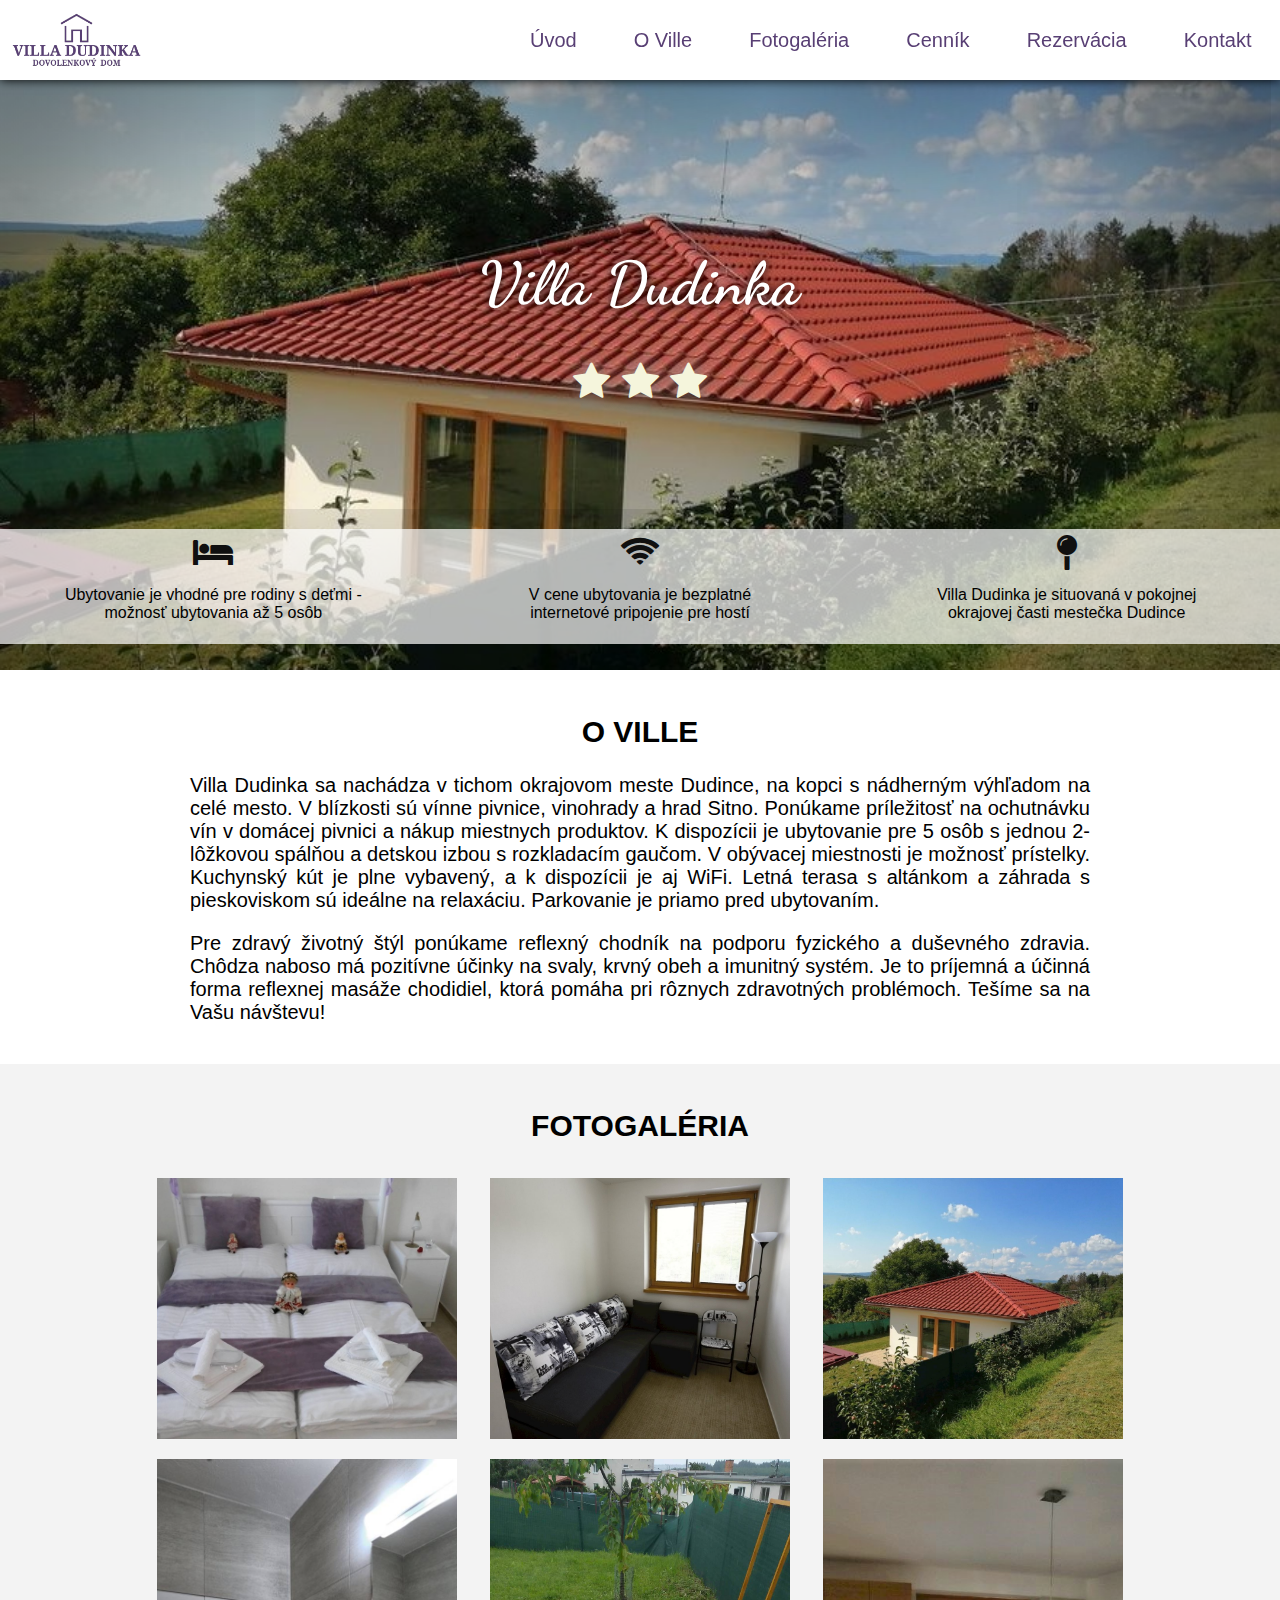
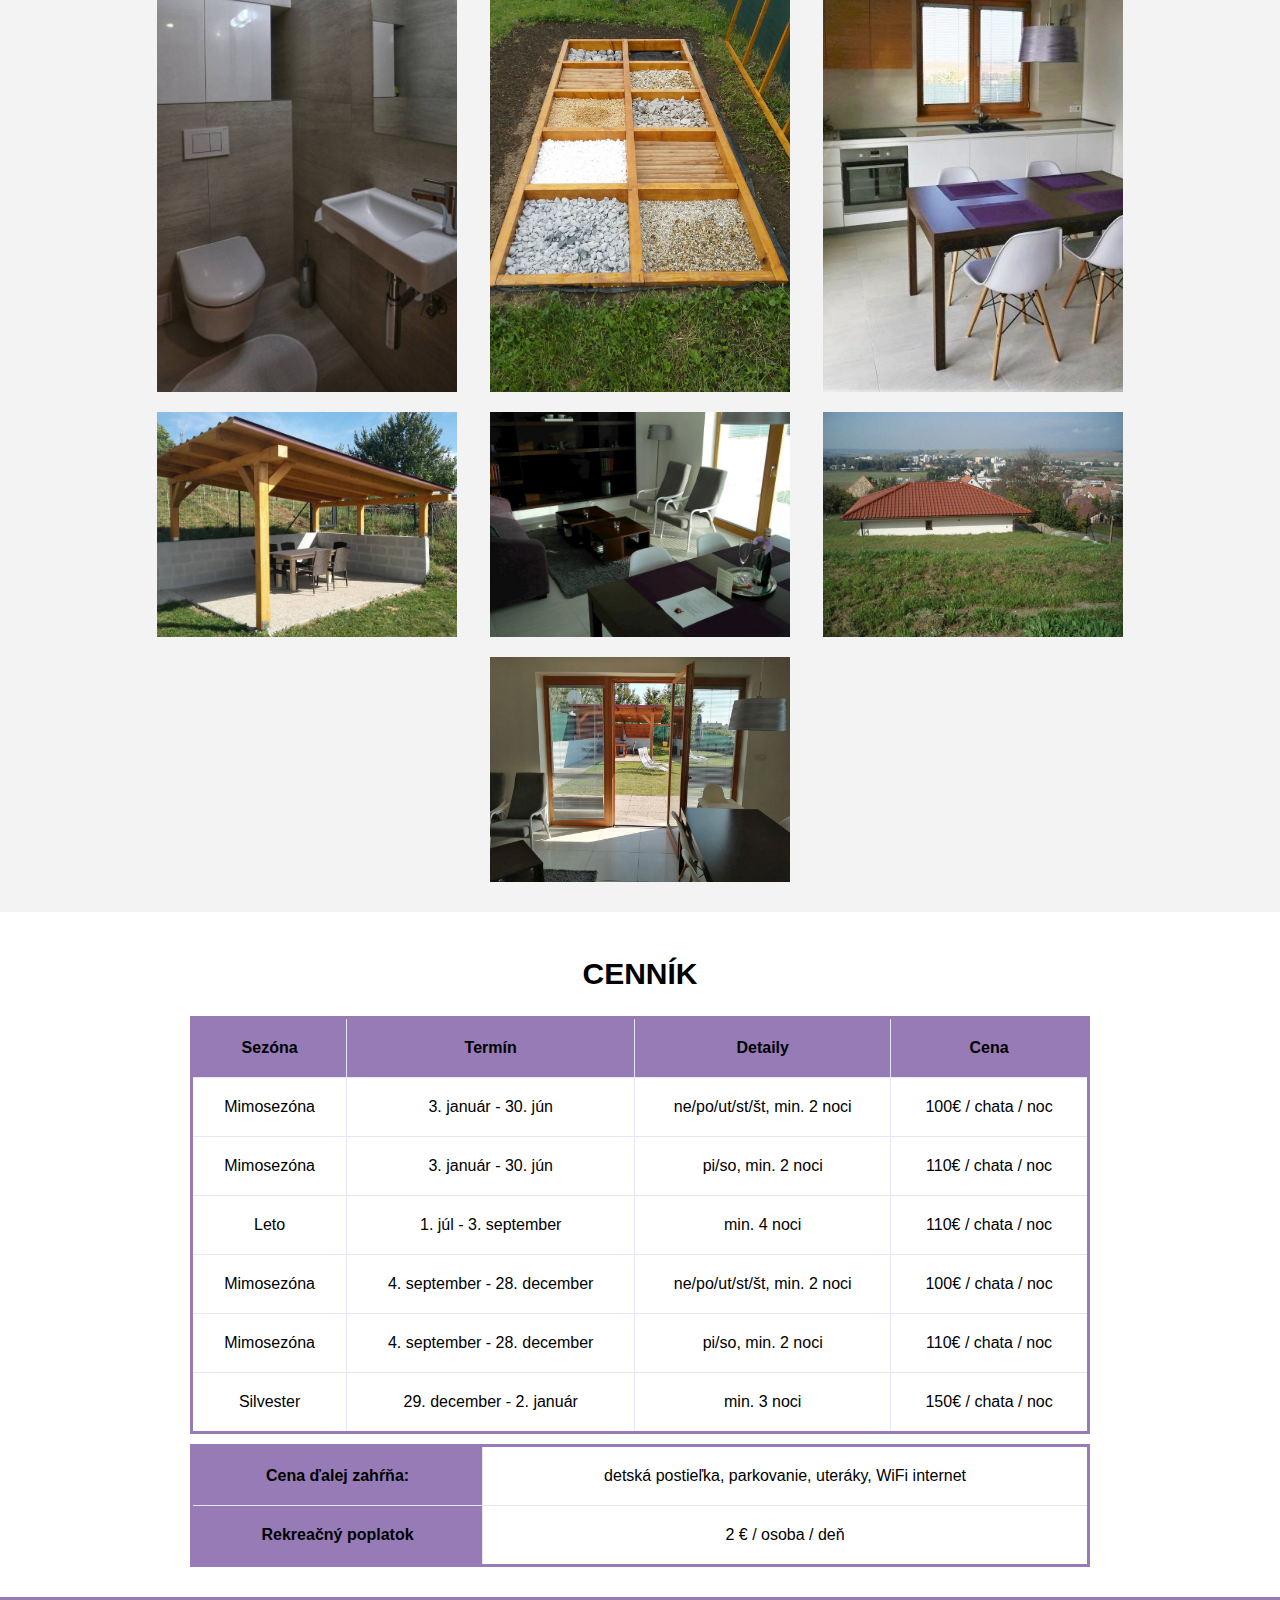
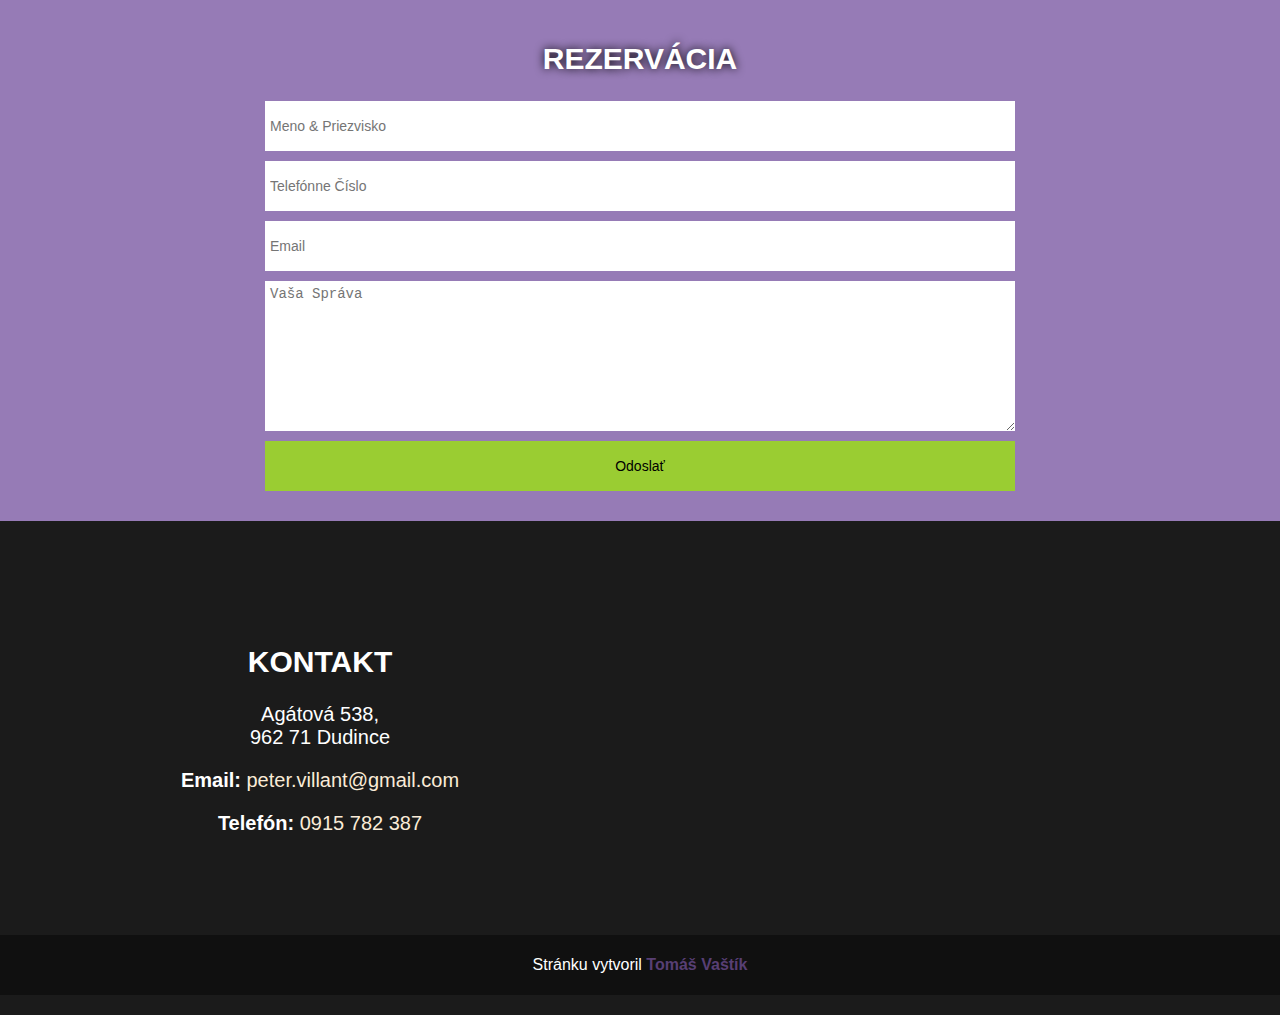
==== commit ab4cfda8: "Small design changes" ====
--- a/index.html
+++ b/index.html
@@ -12,10 +12,10 @@
     </head>
     
     <body>
-        <header id="#uvod">
+        <header id="uvod">
             <nav id="topnav">
                 <div class="logo">
-                    <a href="index.html"><img src="images/logo.png" id="logo" alt="Logo Webstránky"></a>
+                    <a href="index.html"><img src="images/logo.png" id="logo" alt="Logo ubytovania Villa Dudinka"></a>
                 </div>
                 
                 <div id="odkazy">
@@ -27,7 +27,7 @@
                     <a href="#kontakt">Kontakt</a>
                 </div>
                 
-                <button class="hamburger-menu" onclick="myFunction()">
+                <button class="hamburger-menu" onclick="topNav()">
                     <span></span>
                     <span></span>
                     <span></span>
@@ -48,7 +48,7 @@
                             <i class="fa fa-bed" aria-hidden="true"></i>
         
                             <p>
-                                Ubytovanie vhodné pre rodiny s deťmi - až 5 osôb
+                                Ubytovanie je vhodné pre rodiny s deťmi - možnosť ubytovania až 5 osôb
                             </p>
                         </div>
                         
@@ -84,15 +84,15 @@
 
                 <div class="fotky">
                     <img src="images/villa-dudinka1.jpg" alt="Spálňa">
-                    <img src="images/villa-dudinka2.jpg" alt="Obývačka">
-                    <img src="images/villa-dudinka_main.jpg" alt="Interiér Villa Dudinka">
-                    <img src="images/villa-dudinka3.jpg" alt="Obývačka">
-                    <img src="images/villa-dudinka4.jpg" alt="Ihrisko">
-                    <img src="images/villa-dudinka5.jpg" alt="Kuchyňa">
-                    <img src="images/villa-dudinka6.jpg">
-                    <img src="images/villa-dudinka7.jpg">
-                    <img src="images/villa-dudinka8.jpg">
-                    <img src="images/villa-dudinka9.jpg"
+                    <img src="images/villa-dudinka2.jpg" alt="Spálňa s prístelkou">
+                    <img src="images/villa-dudinka_main.jpg" alt="Exteriér ubytovania Villa Dudinka">
+                    <img src="images/villa-dudinka3.jpg" alt="Kúpeľňa s WC">
+                    <img src="images/villa-dudinka4.jpg" alt="Reflexný chodník">
+                    <img src="images/villa-dudinka5.jpg" alt="Kuchyňa s jedálňou">
+                    <img src="images/villa-dudinka6.jpg" alt="Altánok so sedením">
+                    <img src="images/villa-dudinka7.jpg" alt="Obývačka">
+                    <img src="images/villa-dudinka8.jpg" alt="Výhľad na mesto Dudince">
+                    <img src="images/villa-dudinka9.jpg" alt="Exteriér">
                 </div>
             </section>
             
--- a/styles.css
+++ b/styles.css
@@ -2,6 +2,11 @@
     box-sizing: border-box;
     scroll-behavior: smooth;
     scroll-padding-top: 80px;
+}
+
+@font-face {
+    font-family: Dancing Script;
+    src: url('DancingScript-VariableFont_wght.ttf');
 }
 
 body{
@@ -14,6 +19,7 @@
 }
 
 #topnav{
+    box-shadow: 0px 0px 10px black;
     position: fixed;
     top: 0;
     left: 0;
@@ -105,52 +111,21 @@
 }
 
 .banner h1{
-    font-style: italic;
-    font-family: Courier;
+    font-family: Dancing Script, Courier;
     text-shadow: 0px 0px 10px black;
+    font-size: 60px;
+    color: white;
+    text-align: center;
+}
+
+.stars{
+    padding-bottom: 5%;
+    text-shadow: 0px 0px 20px gray;
     font-size: 40px;
-    color: white;
-    text-align: center;
-}
-
-.stars{
-    padding-bottom: 13%;
-    text-shadow: 0px 0px 10px gray;
-    font-size: 35px;
     color: #F5F5DC;
     text-align: center;
 }
 
-.sipka{
-    padding-top: 3%;
-}
-
-.sipka i{
-    position: relative;
-    display: block;
-    margin-left: auto;
-    margin-right: auto;
-    animation: updown 1.6s;
-    animation-iteration-count: infinite;
-    width: 30px;
-    height: 30px;
-    border-left: 5px solid white;
-    border-bottom: 5px solid white;
-}
-
-@keyframes updown{
-  0% { transform: translate(1px, 0px) rotate(-45deg)}
-  10% { transform: translate(1px, 2px) rotate(-45deg)}
-  20% { transform: translate(1px, 4px) rotate(-45deg)}
-  30% { transform: translate(1px, 6px) rotate(-45deg)}
-  40% { transform: translate(1px, 8px) rotate(-45deg)}
-  50% { transform: translate(1px, 10px) rotate(-45deg)}
-  60% { transform: translate(1px, 8px) rotate(-45deg)}
-  70% { transform: translate(1px, 6px) rotate(-45deg)}
-  80% { transform: translate(1px, 4px) rotate(-45deg)}
-  90% { transform: translate(1px, 2px) rotate(-45deg)}
-  100% { transform: translate(1px, 0px) rotate(-45deg)}
-}
 @media screen and (max-width: 1000px){
     .banner{
         padding-top: 1%;
@@ -158,26 +133,21 @@
 
     .banner h1{
         padding-top: 15%;
-        font-size: 30px;
+        font-size: 40px;
     }
     
     .stars {
         font-size: 30px;
     }
 
-    .vyhody-ubytovania{
-        height: 250px;
-    }
-
     .vyhody-ubytovania .block{
-        padding: 0px;
         display: inline-flex;
     }
 
     .vyhody-ubytovania .block i{
+        padding: 20px;
         margin-top: auto;
         margin-bottom: auto;
-        display: block;
     }
 
     #kontakt iframe{
@@ -187,7 +157,6 @@
 
 .vyhody-ubytovania{
     margin-top: 60px;
-    overflow: hidden;
     background-color: rgb(255, 255, 255, 0.7);
     display: flex;
     flex-wrap: wrap;
@@ -197,13 +166,16 @@
     padding: 6px;
     margin-left: auto;
     margin-right: auto;
-    width: 300px;
     text-align: center;
 }
 
 .block i{
     color: #101010;
     font-size: 35px;
+}
+
+.vyhody-ubytovania p{
+    width: 300px;
 }
 
 #o-ville{
@@ -246,8 +218,8 @@
 }
 
 #cennik{
-    padding-top: 30px;
-    padding-bottom: 30px;
+    padding-top: 20px;
+    padding-bottom: 20px;
 }
 
 #cennik table{
@@ -271,7 +243,13 @@
 }
 
 @media screen and (max-width: 1000px){
-    #cennik td, #cennik th{
+    #cennik th{
+        color: white;
+        padding: 10px;
+        font-size: 13px;
+    }
+
+    #cennik td{
         font-size: 12px;
         padding: 10px;
     }
@@ -286,6 +264,8 @@
 }
 
 #rezervacia{
+    text-shadow: 0px 0px 10px black;
+    color: white;
     padding-top: 20px;
     padding-bottom: 20px;
     background-color: #967bb6;
@@ -310,15 +290,16 @@
 }
 
 #submit{
-    font-weight: bold;
-    background-color: rgb(154, 205, 50);
+    background-color: #9acd32;
 }
 
 #submit:hover{
-    background-color: rgb(104, 140, 31);;
+    background-color: #8ab82d;
 }
 
 #kontakt{
+    padding-top: 20px;
+    padding-bottom: 20px;
     background-color: #1b1b1b;
     display: flex;
     flex-wrap: wrap;
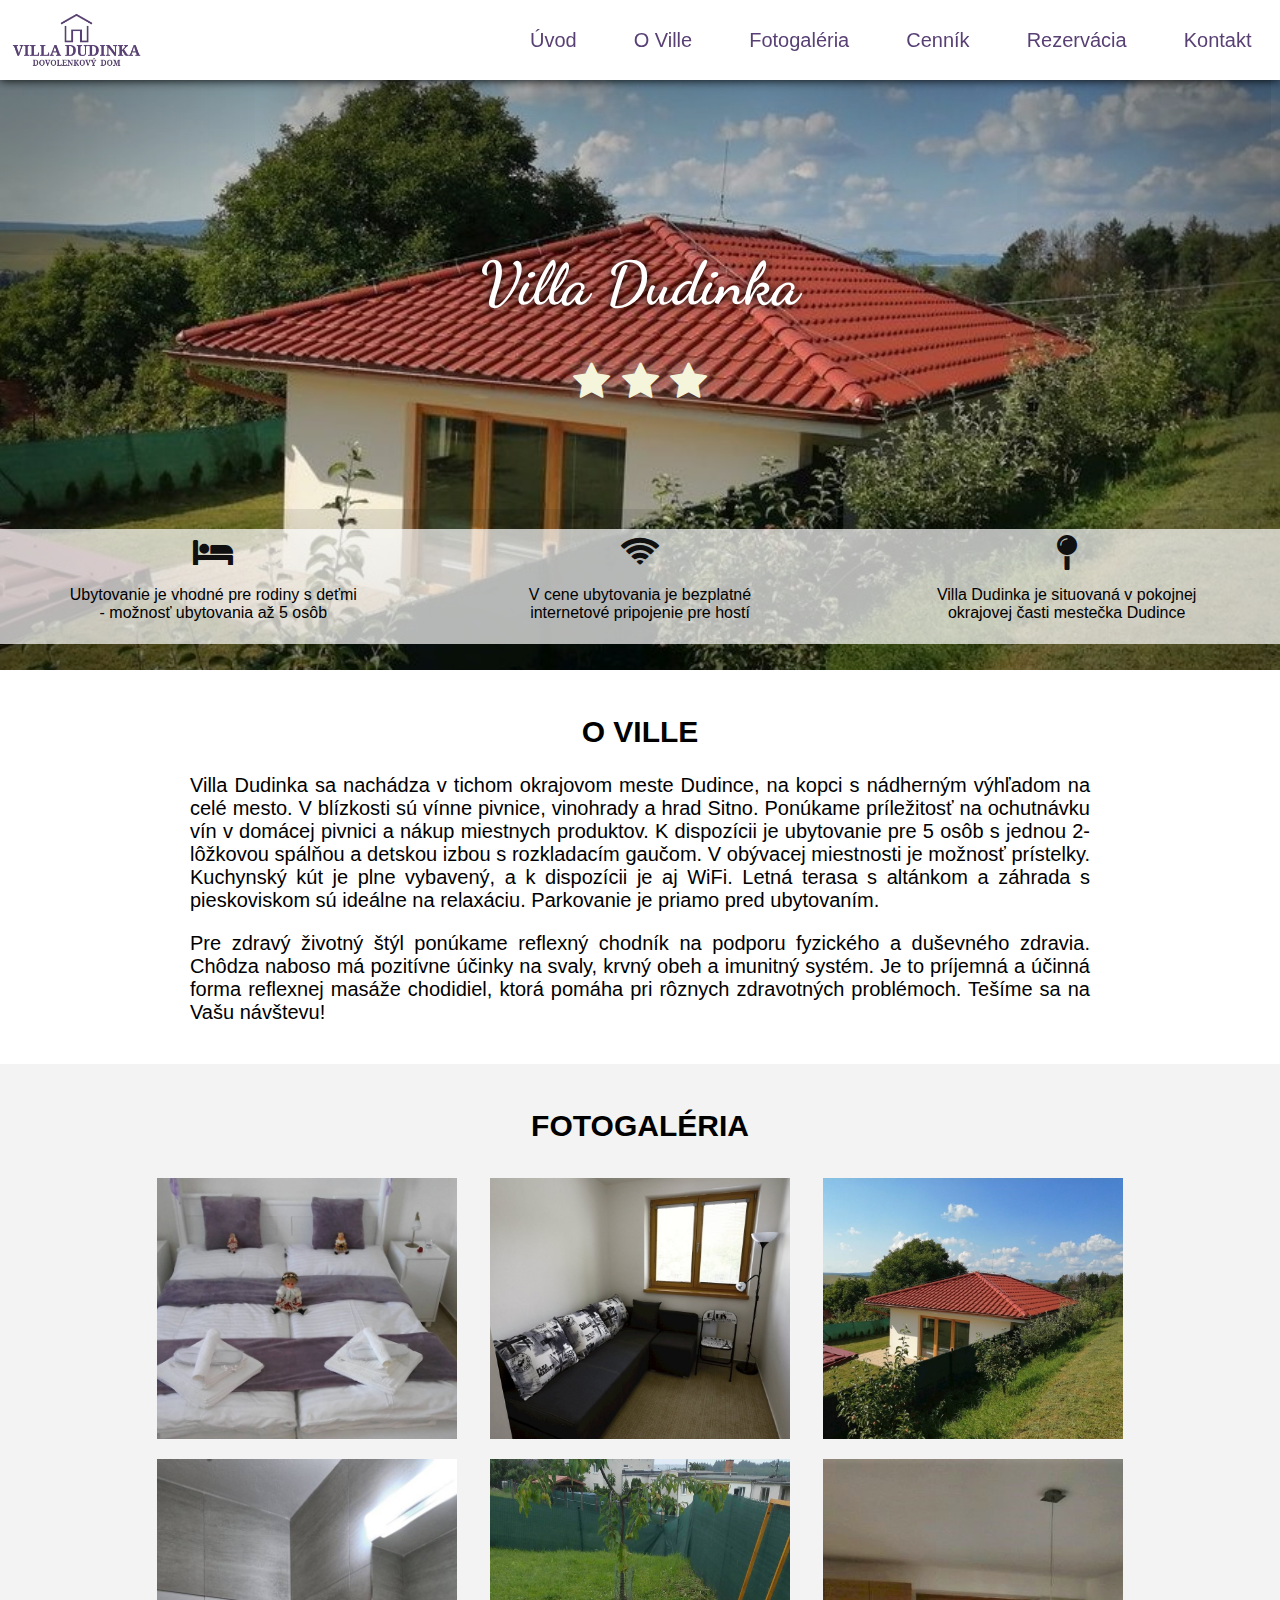
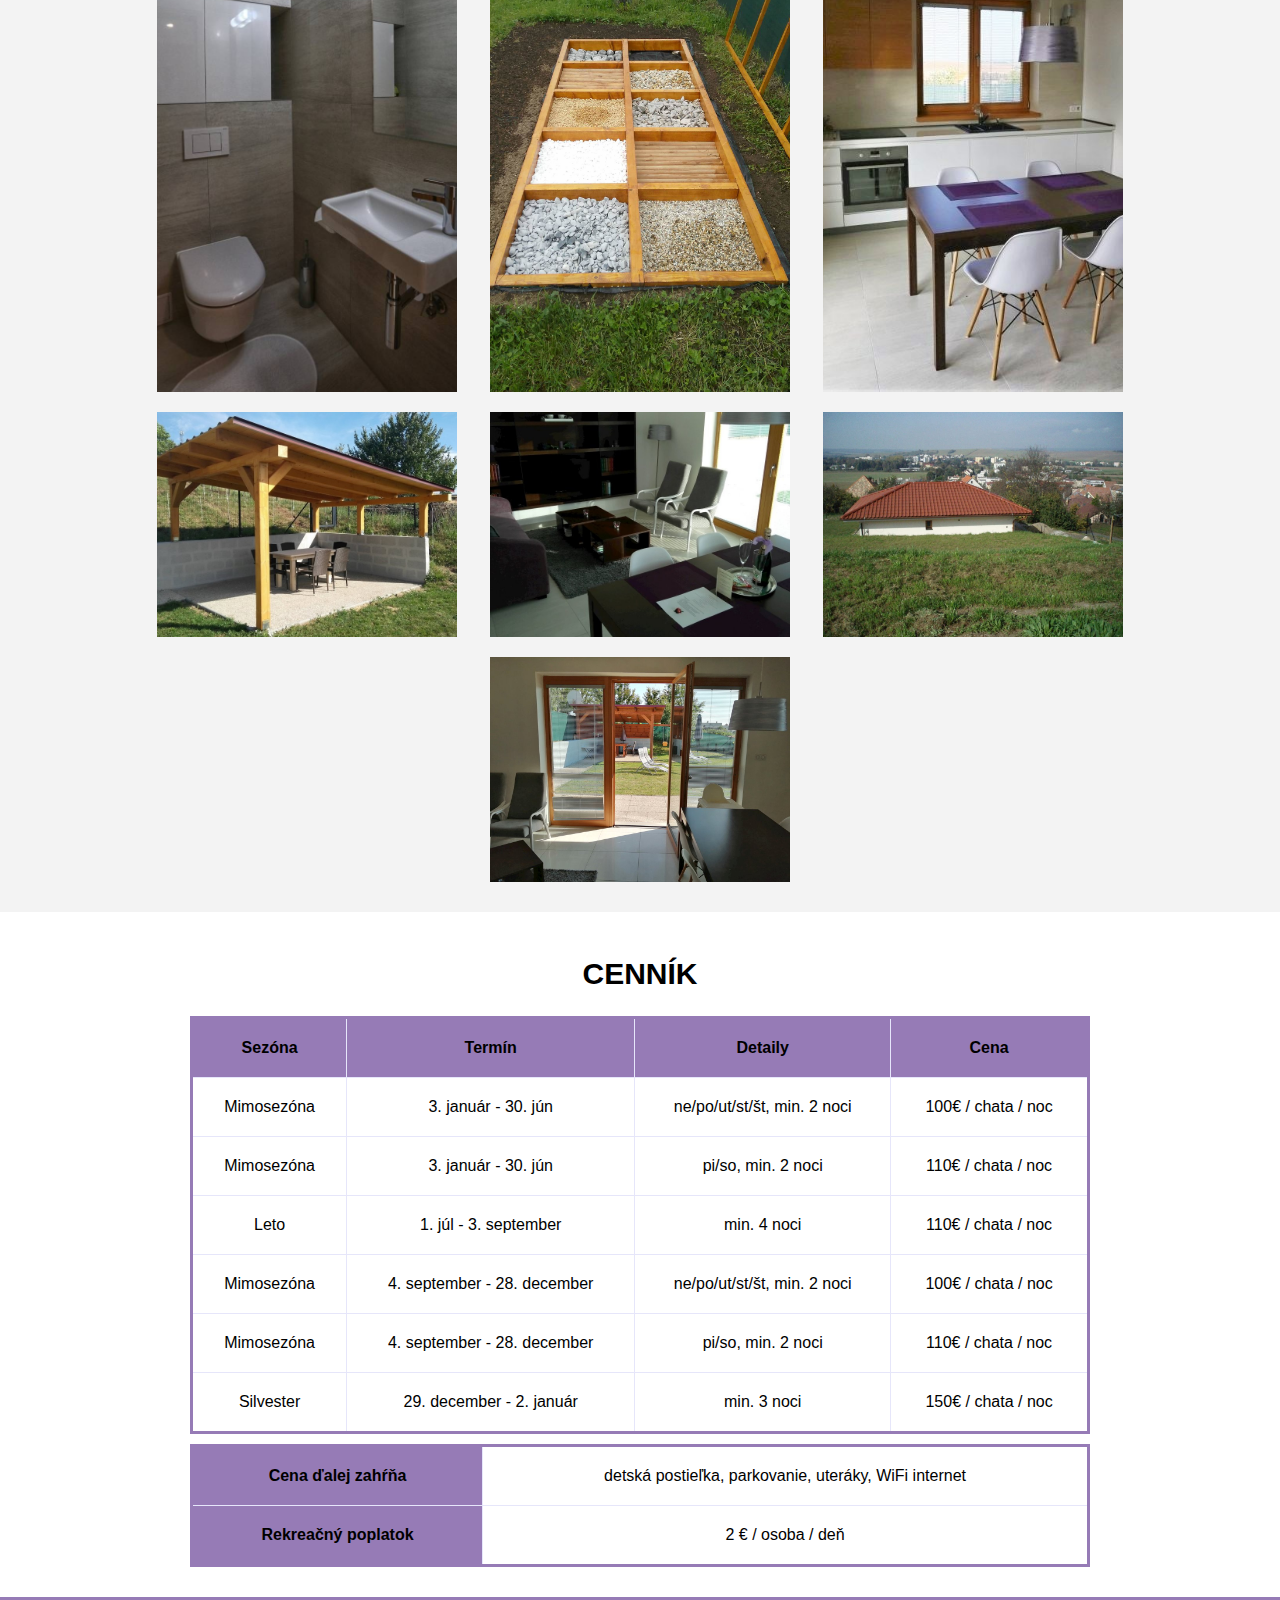
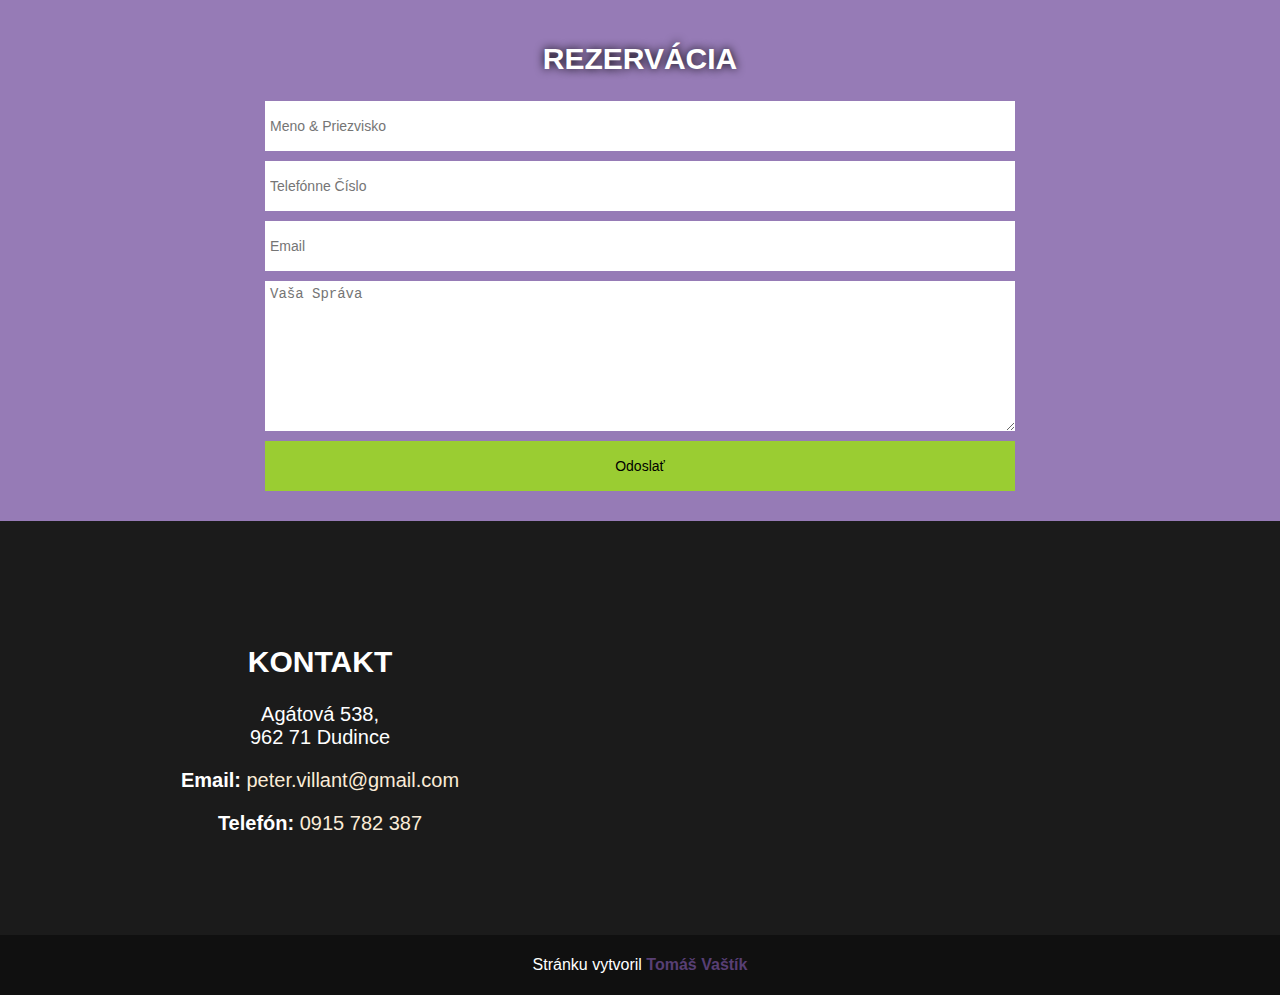
==== commit cdf6f687: "Fixed problem with responsivity" ====
--- a/index.html
+++ b/index.html
@@ -152,7 +152,7 @@
                 
                 <table>
                     <tr>
-                        <th>Cena ďalej zahŕňa:</th>
+                        <th>Cena ďalej zahŕňa</th>
                         <td colspan="3">detská postieľka, parkovanie, uteráky, WiFi internet</td>
                     </tr>
                         
--- a/styles.css
+++ b/styles.css
@@ -163,6 +163,7 @@
 }
 
 .vyhody-ubytovania .block{
+    width: 300px;
     padding: 6px;
     margin-left: auto;
     margin-right: auto;
@@ -174,17 +175,13 @@
     font-size: 35px;
 }
 
-.vyhody-ubytovania p{
-    width: 300px;
-}
-
 #o-ville{
     padding-top: 20px;
     padding-bottom: 20px;
     text-align: justify;
     margin-left: auto;
     margin-right: auto;
-    width: 95%;
+    width: 90%;
     max-width: 900px;
 }
 
@@ -299,7 +296,6 @@
 
 #kontakt{
     padding-top: 20px;
-    padding-bottom: 20px;
     background-color: #1b1b1b;
     display: flex;
     flex-wrap: wrap;
